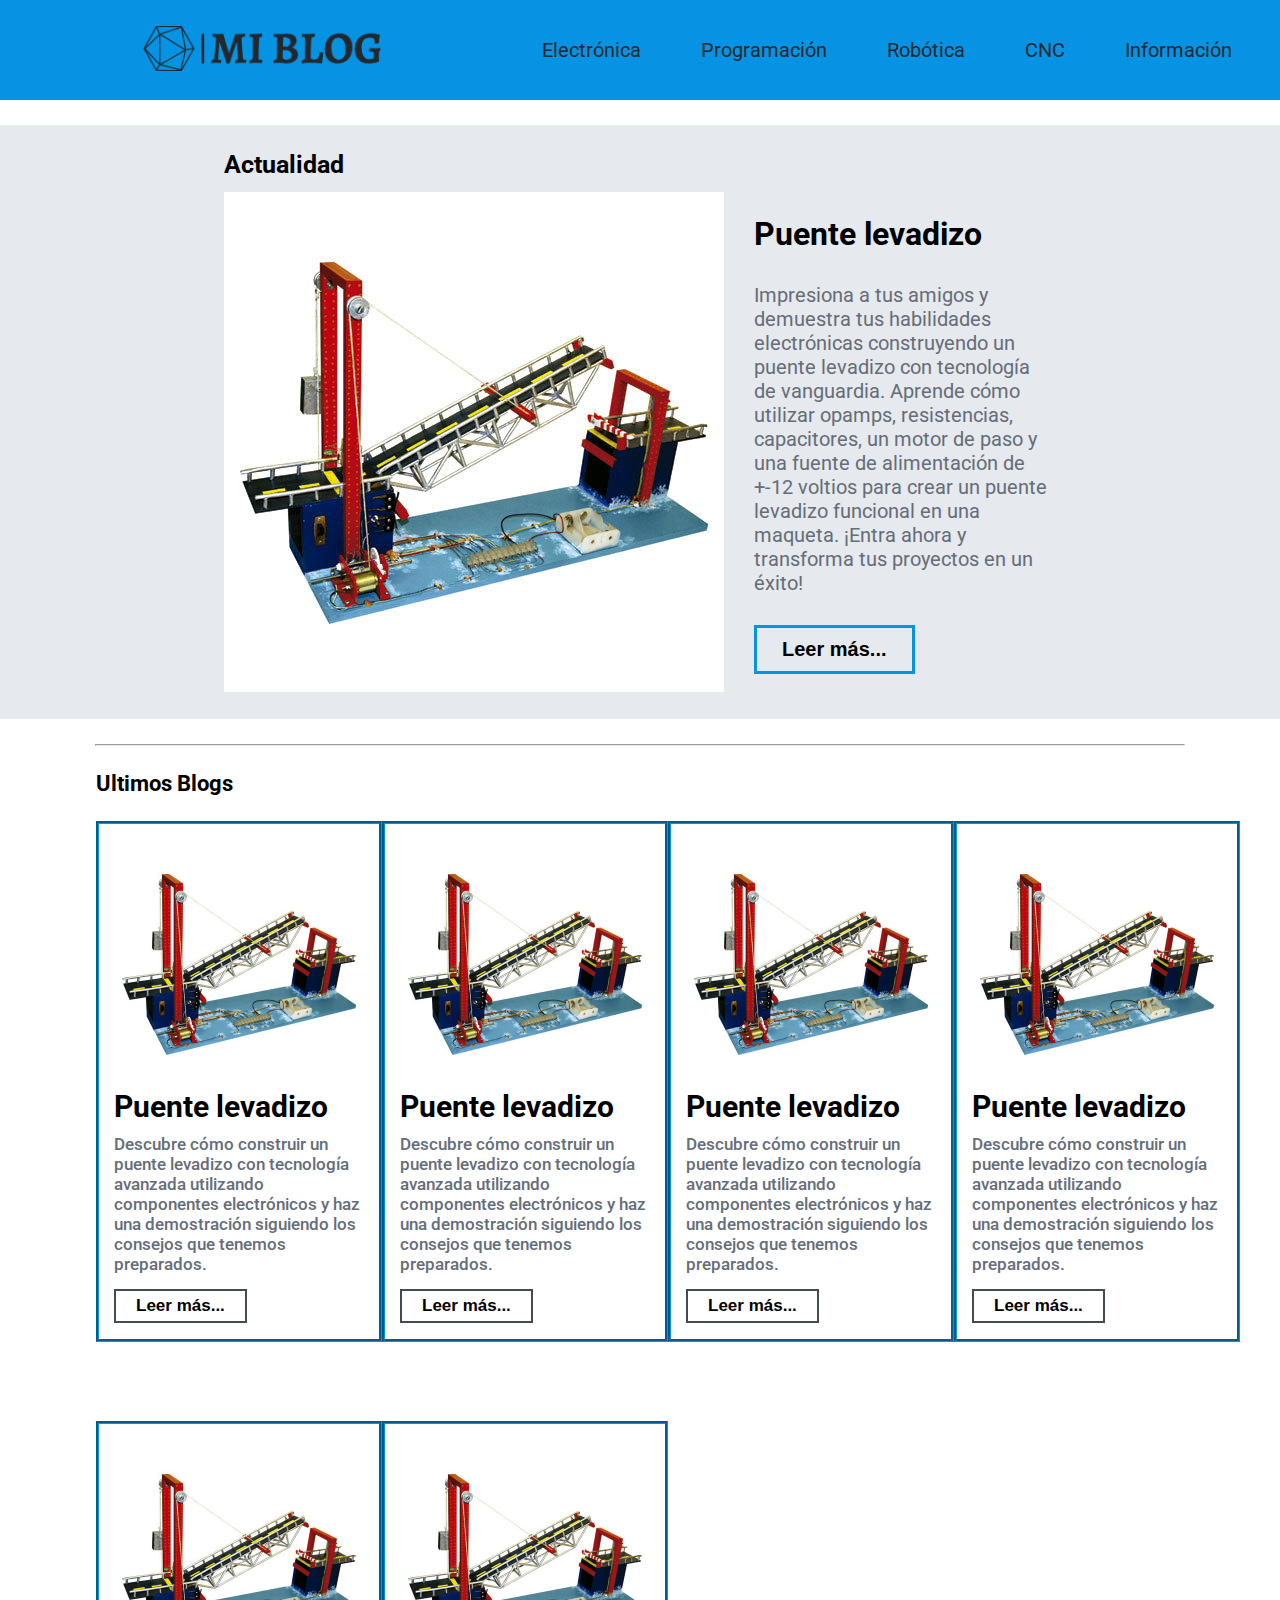
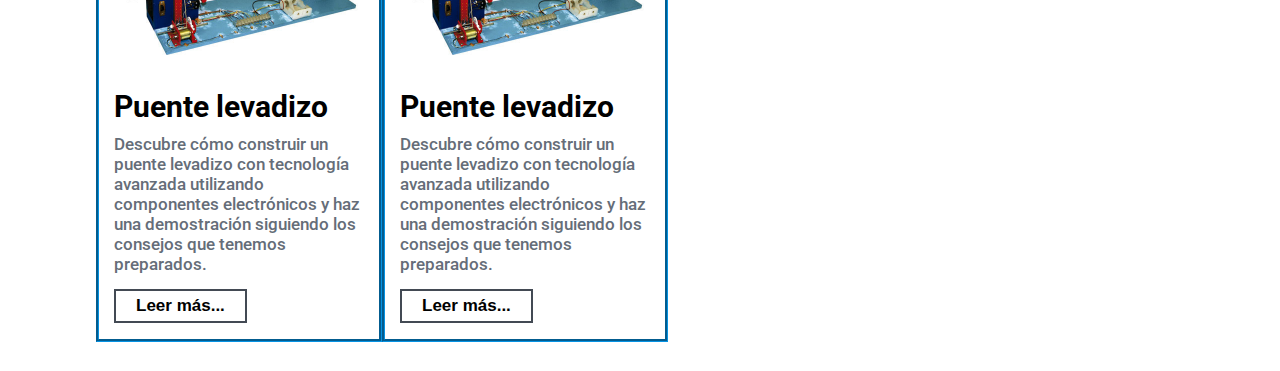
==== blogs.html @ 16660b96 "Correcion del grid para tener 4 columnas" ====
<!DOCTYPE html>
<html lang="es">

<head>
  <meta charset="UTF-8">
  <meta http-equiv="X-UA-Compatible" content="IE=edge">
  <meta name="viewport" content="width=device-width, initial-scale=1.0">
  <title>Blog personal</title>
  <link rel="stylesheet" href="src/design_blogs.css">
  <link rel="shortcut icon" type="image/png" href="assets/logotipo/Logo.png">
</head>

<body>
  <header>
    <section class="header__logo">
      <a href="/blogs.html">
        <img src="assets/logotipo/png/logo-no-background.png" alt="Logo del blog">
      </a>
    </section>

    <section class="header__opciones">
      <ul class="header__opciones-lista">
        <li class="header__opciones-elec">
          <a href="https://www.instagram.com/iesusdavilaa/" target="_blank">
            Electrónica
          </a>
        </li>
        <li class="header__opciones-prog">
          <a href="https://www.instagram.com/iesusdavilaa/" target="_blank">
            Programación
          </a>
        </li>
        <li class="header__opciones-rob">
          <a href="https://www.instagram.com/iesusdavilaa/" target="_blank">
            Robótica
          </a>
        </li>
        <li class="header__opciones-cnc">
          <a href="https://www.instagram.com/iesusdavilaa/" target="_blank">
            CNC
          </a>
        </li>
        <li class="header__opciones-about">
          <a href="https://www.instagram.com/iesusdavilaa/" target="_blank">
            Información
          </a>
        </li>
      </ul>
    </section>
  </header>

  <main>
    <section class="blogs__main">
      <article class="blogs__main--secact">
        Actualidad
      </article>
      <article class="blogs__main--card">
        <div class="blogs__main-card--img">
          <img src="assets/img_blogs/puente_levadizo.jpg" alt="Puente Levadizo">
        </div>
        <div class="blogs__main-card--info">
          <h2>
            Puente levadizo
          </h2>
          <p>
            Impresiona a tus amigos y demuestra tus habilidades electrónicas construyendo un puente levadizo con
            tecnología de
            vanguardia. Aprende cómo utilizar opamps, resistencias, capacitores, un motor de paso y una fuente de
            alimentación de +-12
            voltios para crear un puente levadizo funcional en una maqueta. ¡Entra ahora y transforma tus proyectos en
            un éxito!

          </p>
          <a href="">
            <button type="button">Leer más...</button>
          </a>
        </div>
      </article>
    </section>

    <hr>

    <section class="blogs__last">
      <article class="blogs__last--sect">
        Ultimos Blogs
      </article>

      <article class="blog_last-item">
        <div class="blogs__last--card">
          <div class="blogs__last-card--img">
            <img src="assets/img_blogs/puente_levadizo.jpg" alt="Puente Levadizo">
          </div>
          <div class="blogs__last-card--info">
            <h2>
              Puente levadizo
            </h2>
            <p>
              Descubre cómo construir un puente levadizo con tecnología avanzada utilizando componentes electrónicos y
              haz una
              demostración siguiendo los consejos que tenemos preparados. </p>
            <a href="">
              <button type="button">Leer más...</button>
            </a>
          </div>
        </div>

        <div class="blogs__last--card">
          <div class="blogs__last-card--img">
            <img src="assets/img_blogs/puente_levadizo.jpg" alt="Puente Levadizo">
          </div>
          <div class="blogs__last-card--info">
            <h2>
              Puente levadizo
            </h2>
            <p>
              Descubre cómo construir un puente levadizo con tecnología avanzada utilizando componentes electrónicos y
              haz una
              demostración siguiendo los consejos que tenemos preparados.
            </p>
            <a href="">
              <button type="button">Leer más...</button>
            </a>
          </div>
        </div>

        <div class="blogs__last--card">
          <div class="blogs__last-card--img">
            <img src="assets/img_blogs/puente_levadizo.jpg" alt="Puente Levadizo">
          </div>
          <div class="blogs__last-card--info">
            <h2>
              Puente levadizo
            </h2>
            <p>
              Descubre cómo construir un puente levadizo con tecnología avanzada utilizando componentes electrónicos y
              haz una
              demostración siguiendo los consejos que tenemos preparados.
            </p>
            <a href="">
              <button type="button">Leer más...</button>
            </a>
          </div>
        </div>

        <div class="blogs__last--card">
          <div class="blogs__last-card--img">
            <img src="assets/img_blogs/puente_levadizo.jpg" alt="Puente Levadizo">
          </div>
          <div class="blogs__last-card--info">
            <h2>
              Puente levadizo
            </h2>
            <p>
              Descubre cómo construir un puente levadizo con tecnología avanzada utilizando componentes electrónicos y
              haz una
              demostración siguiendo los consejos que tenemos preparados.
            </p>
            <a href="">
              <button type="button">Leer más...</button>
            </a>
          </div>
        </div>

        <div class="blogs__last--card">
          <div class="blogs__last-card--img">
            <img src="assets/img_blogs/puente_levadizo.jpg" alt="Puente Levadizo">
          </div>
          <div class="blogs__last-card--info">
            <h2>
              Puente levadizo
            </h2>
            <p>
              Descubre cómo construir un puente levadizo con tecnología avanzada utilizando componentes electrónicos y
              haz una
              demostración siguiendo los consejos que tenemos preparados.
            </p>
            <a href="">
              <button type="button">Leer más...</button>
            </a>
          </div>
        </div>

        <div class="blogs__last--card">
          <div class="blogs__last-card--img">
            <img src="assets/img_blogs/puente_levadizo.jpg" alt="Puente Levadizo">
          </div>
          <div class="blogs__last-card--info">
            <h2>
              Puente levadizo
            </h2>
            <p>
              Descubre cómo construir un puente levadizo con tecnología avanzada utilizando componentes electrónicos y
              haz una
              demostración siguiendo los consejos que tenemos preparados.
            </p>
            <a href="">
              <button type="button">Leer más...</button>
            </a>
          </div>
        </div>

      </article>
    </section>

    <section class="blogs__electronic"></section>

    <section class="blogs__program"></section>

    <section class="blogs__robotica"></section>

    <section class="blogs__cnc"></section>

  </main>

  <footer>
    <!-- <div class="footer__container-copyright">
      <p class="copyright-text">Copyright &copy; 2023 All Rights Reserved by
        <a href="https://github.com/iesusdavila" target="_blank">Iesus Davila</a>.
      </p>
    </div>

    <div class="footer__container-empresa">
      <p>Mi Blog</p>
    </div>

    <div class="footer__container-redes">
      <a href="https://www.instagram.com/iesusdavilaa/" target="_blank"><img src="assets/redes_sociales/instagram.png"
          alt="Instagram"></a>
      <a href="https://github.com/iesusdavila/Blog-personal" target="_blank"><img src="assets/redes_sociales/github.png"
          alt="Github"></a>
      <a href="" target="_blank"><img src="assets/redes_sociales/twitter.png" alt="Twitter"></a>
      <a href="https://www.linkedin.com/in/iesus-davila-b1b701211/" target="_blank"><img
          src="assets/redes_sociales/linkedin.png" alt="Linkedin"></a>
    </div> -->
  </footer>
</body>

</html>
---- src/design_blogs.css ----
@import url("https://fonts.googleapis.com/css2?family=Roboto:ital,wght@0,100;0,500;0,700;1,100;1,300;1,500;1,700&display=swap");

:root {
  --prim-1-color: #0693e3;
  --prim-2-color: #434a54;
  --prim-2-tonalidad-baja-color: #e6e9ed;
  --prim-2-tonalidad-media-baja-color: #ccd1d9;
  --prim-2-tonalidad-media-alta-color: #656d78;
  --prim-2-tonalidad-alta-color: #23282d;
  --sec-1-color: #ac92ec;
  --sec-2-color: #7ce708;
}

* {
  padding: 0;
  margin: 0;
}

a {
  text-decoration: none;
  display: inline-block;
  line-height: 0;
  color: var(--prim-2-tonalidad-alta-color);
}

ul {
  list-style: none;
  padding: 0;
  margin: 0;
}

body {
  font-family: "Roboto", sans-serif;
}

header {
  width: 100%;
  height: 100px;
  display: flex;
  flex-direction: row;
  flex-wrap: wrap;
  justify-content: center;
  align-items: center;
  gap: 20%;
  background-color: var(--prim-1-color);
}

.header__logo a img {
  height: 45px;
}

.header__opciones-lista {
  display: flex;
  justify-content: center;
  align-items: center;
  gap: 10%;
}

.header__opciones-lista li {
  padding: 0 5px;
  font-size: 20px;
  transition: all 0.2s linear;
}

.blogs__main {
  width: 100%;
  margin-top: 25px;
  padding: 25px 0;
  background-color: var(--prim-2-tonalidad-baja-color);
}

.blogs__main--secact {
  width: 65%;
  margin: 0 auto;
  padding-bottom: 15px;
  font-size: 25px;
  font-weight: 700;
}

.blogs__main--card {
  width: 65%;
  margin: 0 auto;
  height: 500px;
  display: flex;
  flex-direction: row;
  justify-content: center;
  align-items: center;
  gap: 30px;
}

.blogs__main-card--img img {
  height: 100%;
}

.blogs__main-card--info {
  height: 100%;
  display: flex;
  flex-direction: column;
  justify-content: center;
  flex-wrap: nowrap;
  gap: 30px;
}

.blogs__main-card--info h2 {
  font-size: 32px;
}

.blogs__main-card--info p {
  font-size: 20px;
  color: var(--prim-2-tonalidad-media-alta-color);
}

.blogs__main-card--info a button {
  border: 3px solid var(--prim-1-color);
  padding: 10px 25px;
  font-size: 20px;
  font-weight: bold;
  cursor: pointer;
  background-color: var(--prim-2-tonalidad-baja-color);
  transition: background-color 0.3s ease-in-out;
}

.blogs__main-card--info button:hover {
  background-color: var(--prim-1-color);
}

hr {
  width: 85%;
  margin: 25px auto;
}

.blogs__last {
  width: 85%;
  margin: 0 auto;
}

.blogs__last--sect {
  font-size: 22px;
  font-weight: bolder;
  padding-bottom: 25px;
}

article.blog_last-item {
  display: grid;
  grid-template-columns: repeat(4, 1fr);
  grid-auto-rows: 550px;
  justify-items: center;
  row-gap: 50px;
}

.blogs__last--card {
  width: 250px;
  height: 485px;
  padding: 15px;
  border: 3px groove var(--prim-1-color);
  display: flex;
  flex-direction: column;
}

.blogs__last-card--img {
  height: 250px;
}

.blogs__last-card--img img {
  height: 100%;
}

.blogs__last-card--info h2 {
  height: 35px;
  font-size: 30px;
}

.blogs__last-card--info p {
  height: 135px;
  padding: 10px 0 20px 0;
  font-size: 17px;
  font-weight: 500;
  color: var(--prim-2-tonalidad-media-alta-color);
}

.blogs__last-card--info a button {
  border: 2px solid var(--prim-2-color);
  padding: 5px 20px;
  font-size: 17px;
  font-weight: bold;
  cursor: pointer;
  background-color: #ffff;
  transition: background-color 0.3s ease-in-out;
}

.blogs__last-card--info button:hover {
  background-color: var(--prim-1-color);
}
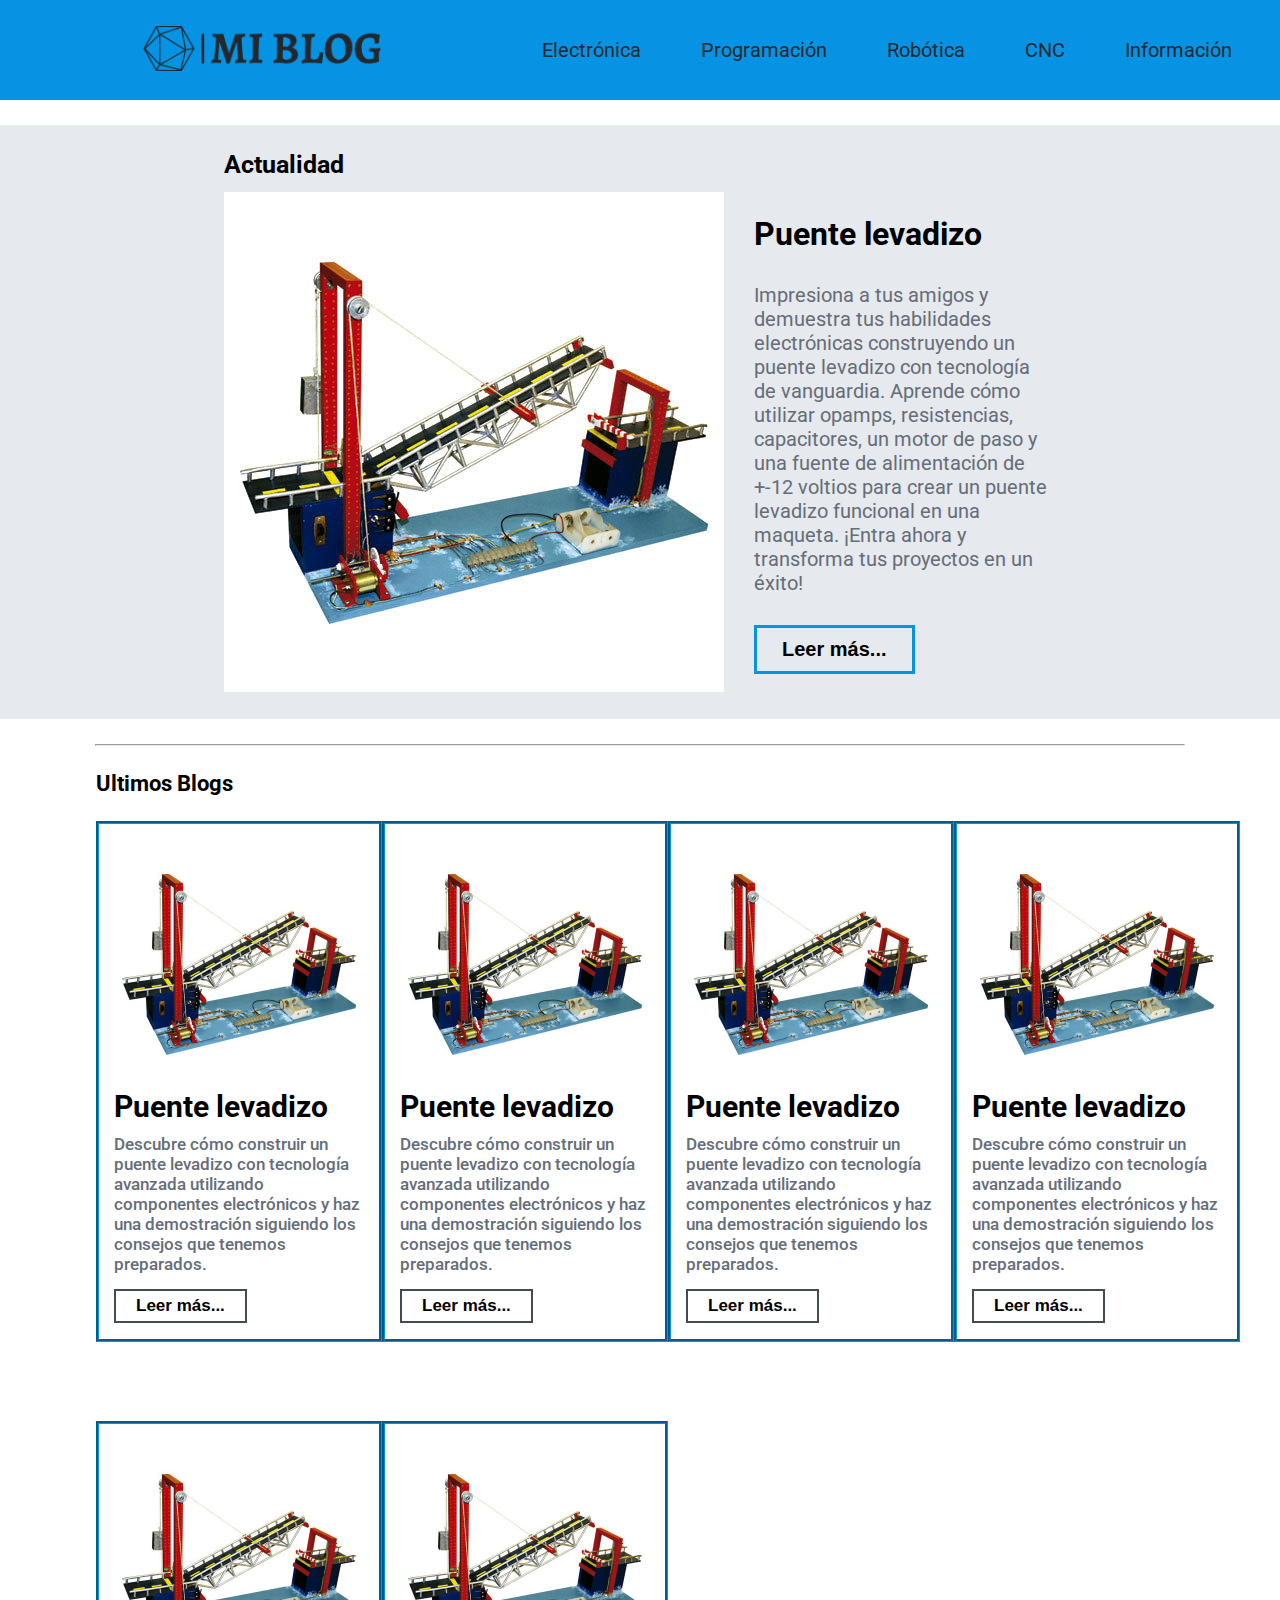
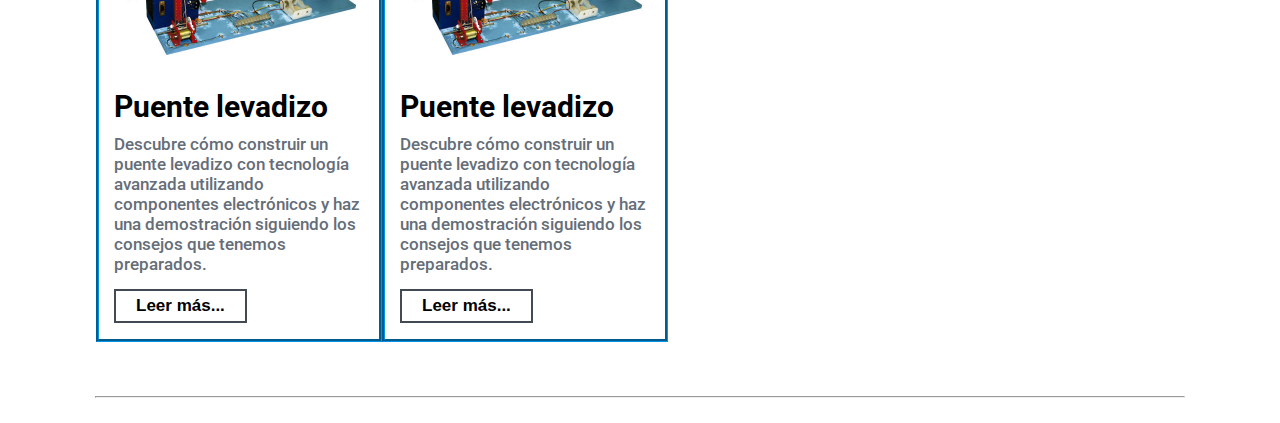
==== commit 7de9113c: "Blogs implementado responsive design" ====
--- a/blogs.html
+++ b/blogs.html
@@ -202,6 +202,8 @@
       </article>
     </section>
 
+    <hr>
+
     <section class="blogs__electronic"></section>
 
     <section class="blogs__program"></section>
--- a/src/design_blogs.css
+++ b/src/design_blogs.css
@@ -191,3 +191,79 @@
 .blogs__last-card--info button:hover {
   background-color: var(--prim-1-color);
 }
+
+@media (max-width: 1024px) {
+  .header__opciones-lista {
+    gap: 5px;
+  }
+  .blogs__main--card,
+  .blogs__main--secact {
+    width: 80%;
+  }
+
+  article.blog_last-item {
+    grid-template-columns: repeat(3, 1fr);
+    row-gap: 0px;
+  }
+}
+
+@media (max-width: 768px) {
+  header {
+    flex-direction: column;
+    gap: 0;
+  }
+
+  .header__opciones-lista {
+    gap: 5px;
+  }
+
+  .blogs__main--secact {
+    width: 90%;
+  }
+
+  .blogs__main--card {
+    width: 90%;
+    flex-wrap: wrap;
+  }
+
+  .blogs__main--card {
+    width: 90%;
+    height: 800px;
+    gap: 0;
+  }
+
+  .blogs__main-card--info {
+    height: auto;
+    gap: 20px;
+  }
+
+  article.blog_last-item {
+    grid-template-columns: repeat(2, 1fr);
+    row-gap: 0px;
+  }
+}
+
+@media (max-width: 425px) {
+  .header__opciones-lista {
+    flex-wrap: wrap;
+    gap: 0;
+  }
+
+  .blogs__main--card {
+    width: 90%;
+    height: 750px;
+  }
+
+  .blogs__main-card--img img {
+    height: 320px;
+  }
+
+  .blogs__main--card {
+    gap: 0;
+  }
+
+  article.blog_last-item {
+    grid-template-columns: 1fr;
+    row-gap: 0px;
+  }
+}
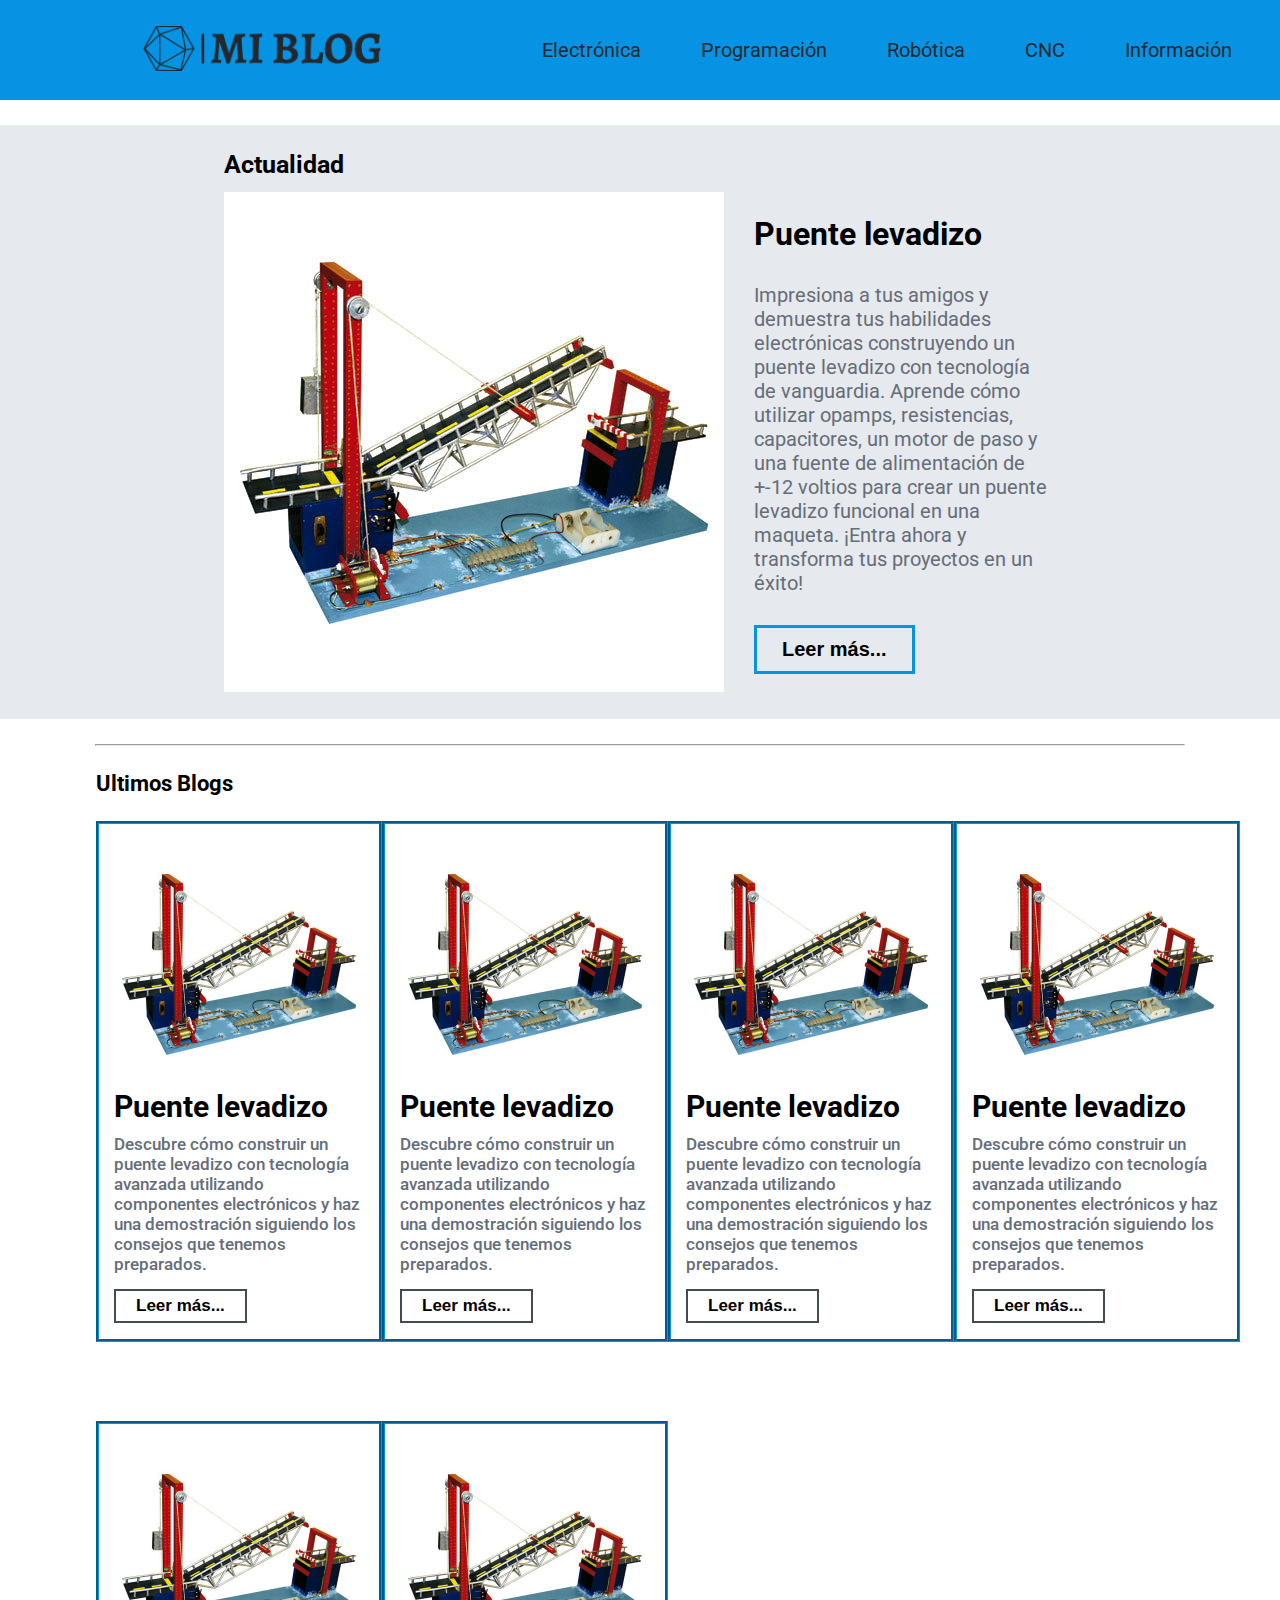
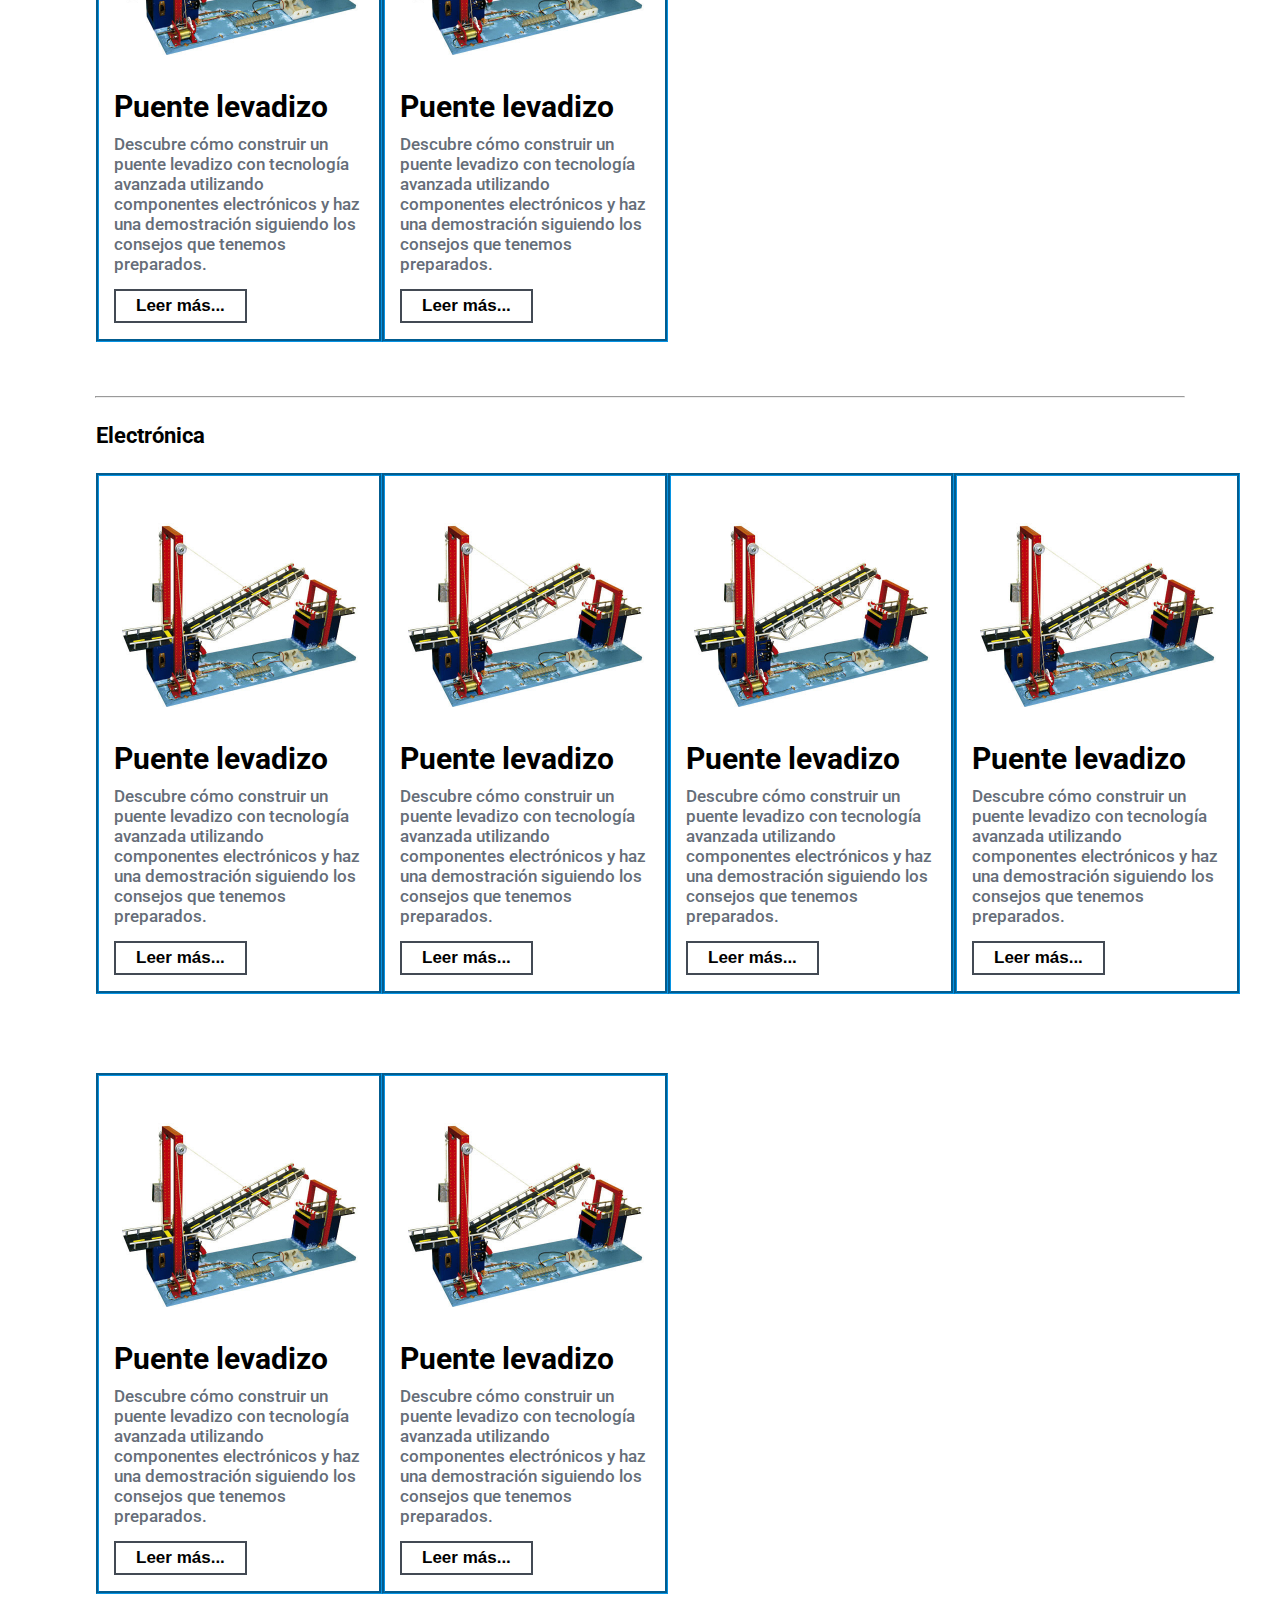
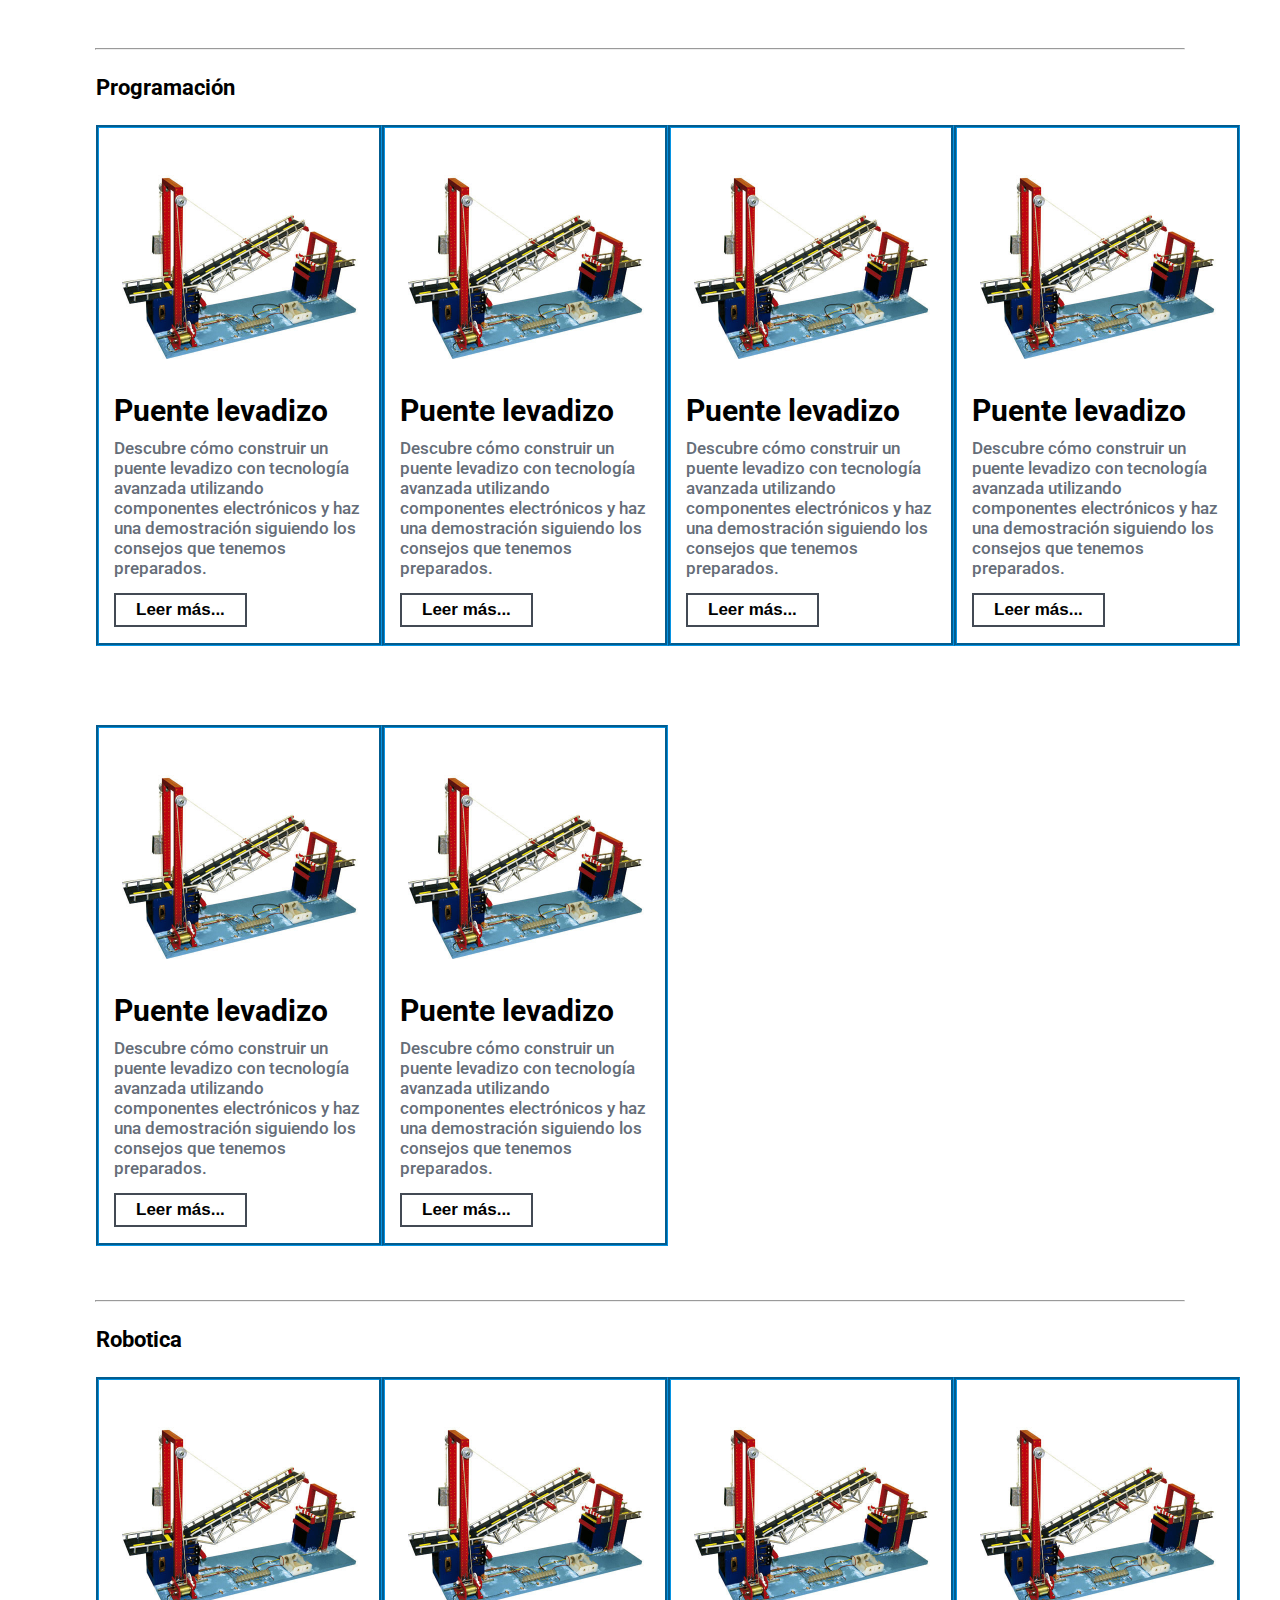
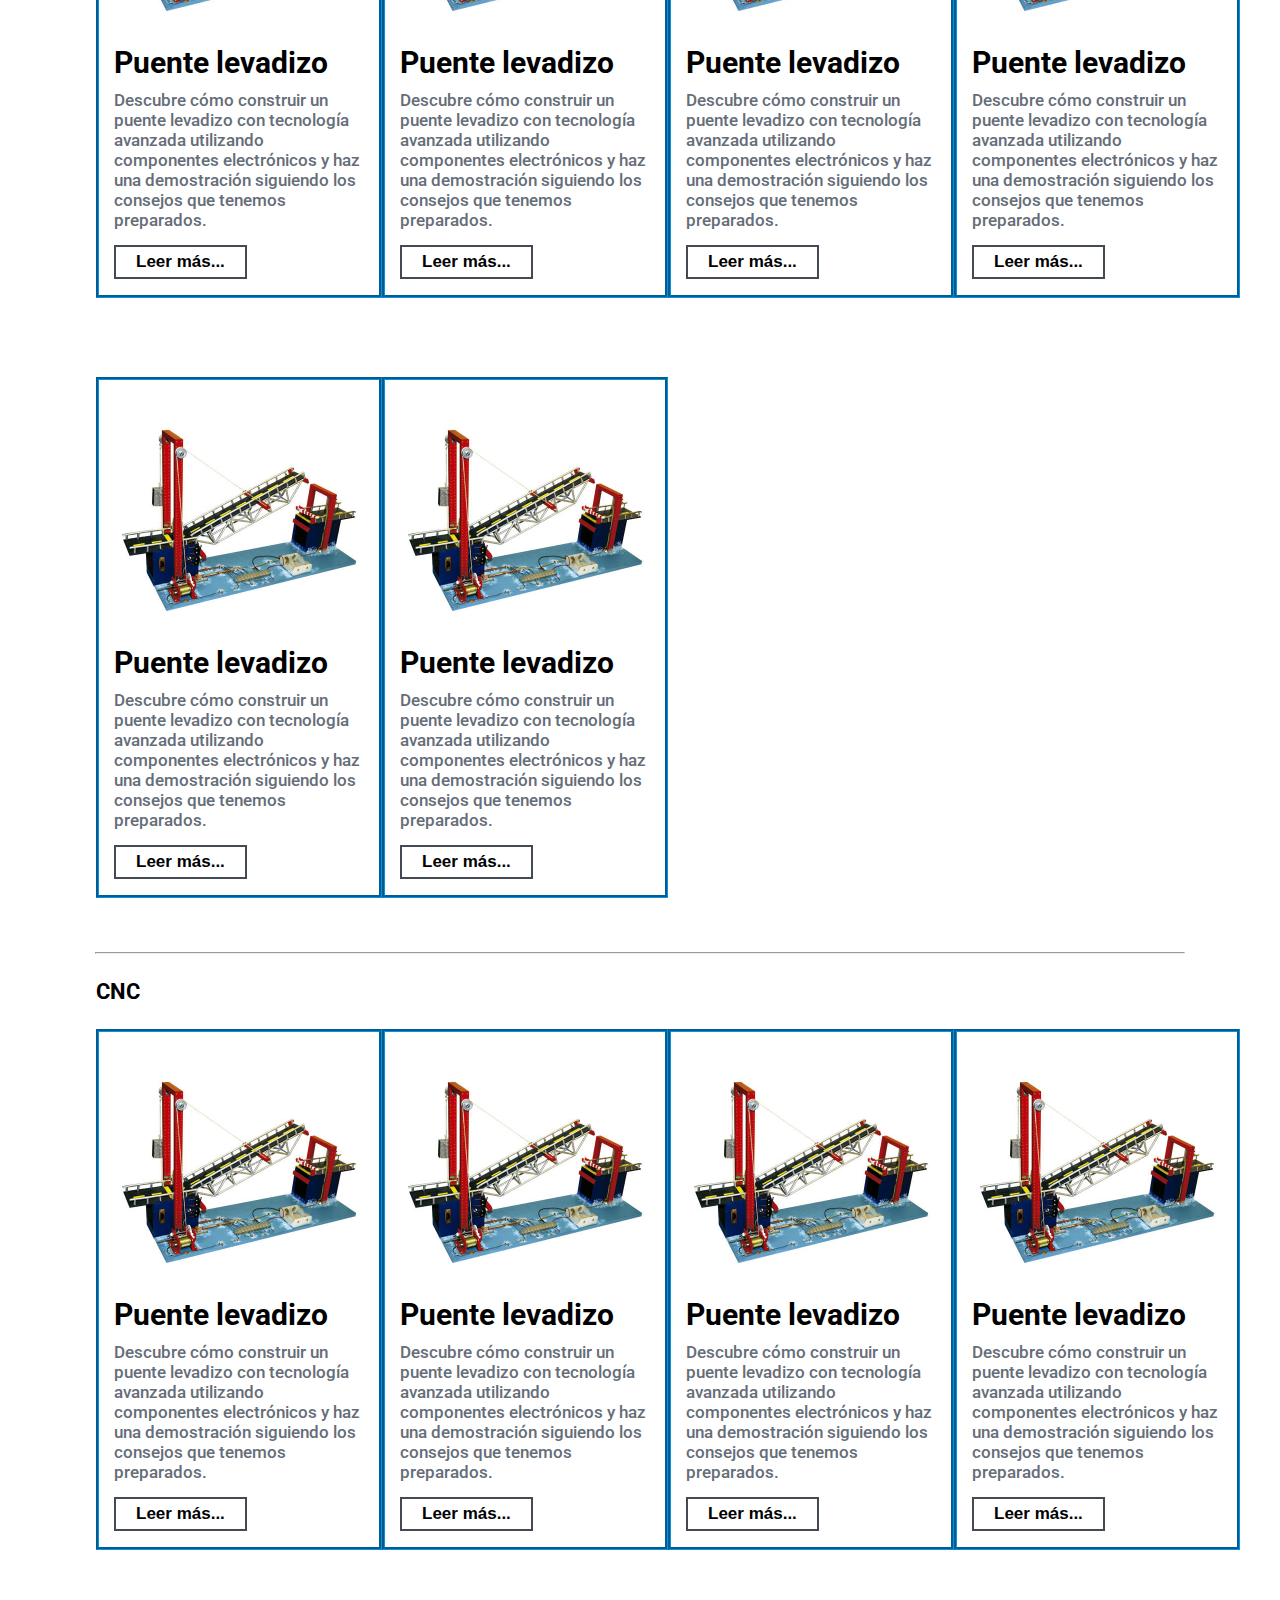
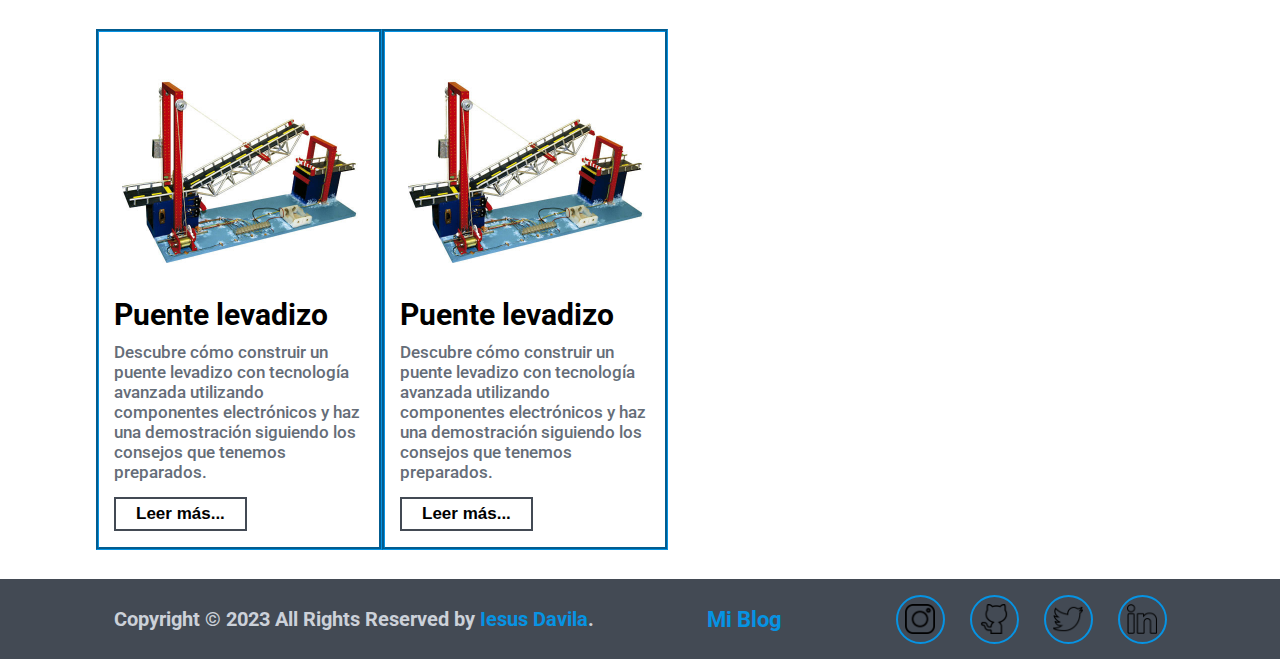
==== commit caa80cbe: "Implementado el footer" ====
--- a/blogs.html
+++ b/blogs.html
@@ -80,7 +80,7 @@
 
     <hr>
 
-    <section class="blogs__last">
+    <section class="blogs">
       <article class="blogs__last--sect">
         Ultimos Blogs
       </article>
@@ -204,18 +204,504 @@
 
     <hr>
 
-    <section class="blogs__electronic"></section>
-
-    <section class="blogs__program"></section>
-
-    <section class="blogs__robotica"></section>
-
-    <section class="blogs__cnc"></section>
+    <section class="blogs">
+      <article class="blogs__last--sect">
+        Electrónica
+      </article>
+
+      <article class="blog_last-item">
+        <div class="blogs__last--card">
+          <div class="blogs__last-card--img">
+            <img src="assets/img_blogs/puente_levadizo.jpg" alt="Puente Levadizo">
+          </div>
+          <div class="blogs__last-card--info">
+            <h2>
+              Puente levadizo
+            </h2>
+            <p>
+              Descubre cómo construir un puente levadizo con tecnología avanzada utilizando componentes electrónicos y
+              haz una
+              demostración siguiendo los consejos que tenemos preparados. </p>
+            <a href="">
+              <button type="button">Leer más...</button>
+            </a>
+          </div>
+        </div>
+
+        <div class="blogs__last--card">
+          <div class="blogs__last-card--img">
+            <img src="assets/img_blogs/puente_levadizo.jpg" alt="Puente Levadizo">
+          </div>
+          <div class="blogs__last-card--info">
+            <h2>
+              Puente levadizo
+            </h2>
+            <p>
+              Descubre cómo construir un puente levadizo con tecnología avanzada utilizando componentes electrónicos y
+              haz una
+              demostración siguiendo los consejos que tenemos preparados.
+            </p>
+            <a href="">
+              <button type="button">Leer más...</button>
+            </a>
+          </div>
+        </div>
+
+        <div class="blogs__last--card">
+          <div class="blogs__last-card--img">
+            <img src="assets/img_blogs/puente_levadizo.jpg" alt="Puente Levadizo">
+          </div>
+          <div class="blogs__last-card--info">
+            <h2>
+              Puente levadizo
+            </h2>
+            <p>
+              Descubre cómo construir un puente levadizo con tecnología avanzada utilizando componentes electrónicos y
+              haz una
+              demostración siguiendo los consejos que tenemos preparados.
+            </p>
+            <a href="">
+              <button type="button">Leer más...</button>
+            </a>
+          </div>
+        </div>
+
+        <div class="blogs__last--card">
+          <div class="blogs__last-card--img">
+            <img src="assets/img_blogs/puente_levadizo.jpg" alt="Puente Levadizo">
+          </div>
+          <div class="blogs__last-card--info">
+            <h2>
+              Puente levadizo
+            </h2>
+            <p>
+              Descubre cómo construir un puente levadizo con tecnología avanzada utilizando componentes electrónicos y
+              haz una
+              demostración siguiendo los consejos que tenemos preparados.
+            </p>
+            <a href="">
+              <button type="button">Leer más...</button>
+            </a>
+          </div>
+        </div>
+
+        <div class="blogs__last--card">
+          <div class="blogs__last-card--img">
+            <img src="assets/img_blogs/puente_levadizo.jpg" alt="Puente Levadizo">
+          </div>
+          <div class="blogs__last-card--info">
+            <h2>
+              Puente levadizo
+            </h2>
+            <p>
+              Descubre cómo construir un puente levadizo con tecnología avanzada utilizando componentes electrónicos y
+              haz una
+              demostración siguiendo los consejos que tenemos preparados.
+            </p>
+            <a href="">
+              <button type="button">Leer más...</button>
+            </a>
+          </div>
+        </div>
+
+        <div class="blogs__last--card">
+          <div class="blogs__last-card--img">
+            <img src="assets/img_blogs/puente_levadizo.jpg" alt="Puente Levadizo">
+          </div>
+          <div class="blogs__last-card--info">
+            <h2>
+              Puente levadizo
+            </h2>
+            <p>
+              Descubre cómo construir un puente levadizo con tecnología avanzada utilizando componentes electrónicos y
+              haz una
+              demostración siguiendo los consejos que tenemos preparados.
+            </p>
+            <a href="">
+              <button type="button">Leer más...</button>
+            </a>
+          </div>
+        </div>
+
+      </article>
+    </section>
+
+    <hr>
+
+    <section class="blogs">
+      <article class="blogs__last--sect">
+        Programación
+      </article>
+
+      <article class="blog_last-item">
+        <div class="blogs__last--card">
+          <div class="blogs__last-card--img">
+            <img src="assets/img_blogs/puente_levadizo.jpg" alt="Puente Levadizo">
+          </div>
+          <div class="blogs__last-card--info">
+            <h2>
+              Puente levadizo
+            </h2>
+            <p>
+              Descubre cómo construir un puente levadizo con tecnología avanzada utilizando componentes electrónicos y
+              haz una
+              demostración siguiendo los consejos que tenemos preparados. </p>
+            <a href="">
+              <button type="button">Leer más...</button>
+            </a>
+          </div>
+        </div>
+
+        <div class="blogs__last--card">
+          <div class="blogs__last-card--img">
+            <img src="assets/img_blogs/puente_levadizo.jpg" alt="Puente Levadizo">
+          </div>
+          <div class="blogs__last-card--info">
+            <h2>
+              Puente levadizo
+            </h2>
+            <p>
+              Descubre cómo construir un puente levadizo con tecnología avanzada utilizando componentes electrónicos y
+              haz una
+              demostración siguiendo los consejos que tenemos preparados.
+            </p>
+            <a href="">
+              <button type="button">Leer más...</button>
+            </a>
+          </div>
+        </div>
+
+        <div class="blogs__last--card">
+          <div class="blogs__last-card--img">
+            <img src="assets/img_blogs/puente_levadizo.jpg" alt="Puente Levadizo">
+          </div>
+          <div class="blogs__last-card--info">
+            <h2>
+              Puente levadizo
+            </h2>
+            <p>
+              Descubre cómo construir un puente levadizo con tecnología avanzada utilizando componentes electrónicos y
+              haz una
+              demostración siguiendo los consejos que tenemos preparados.
+            </p>
+            <a href="">
+              <button type="button">Leer más...</button>
+            </a>
+          </div>
+        </div>
+
+        <div class="blogs__last--card">
+          <div class="blogs__last-card--img">
+            <img src="assets/img_blogs/puente_levadizo.jpg" alt="Puente Levadizo">
+          </div>
+          <div class="blogs__last-card--info">
+            <h2>
+              Puente levadizo
+            </h2>
+            <p>
+              Descubre cómo construir un puente levadizo con tecnología avanzada utilizando componentes electrónicos y
+              haz una
+              demostración siguiendo los consejos que tenemos preparados.
+            </p>
+            <a href="">
+              <button type="button">Leer más...</button>
+            </a>
+          </div>
+        </div>
+
+        <div class="blogs__last--card">
+          <div class="blogs__last-card--img">
+            <img src="assets/img_blogs/puente_levadizo.jpg" alt="Puente Levadizo">
+          </div>
+          <div class="blogs__last-card--info">
+            <h2>
+              Puente levadizo
+            </h2>
+            <p>
+              Descubre cómo construir un puente levadizo con tecnología avanzada utilizando componentes electrónicos y
+              haz una
+              demostración siguiendo los consejos que tenemos preparados.
+            </p>
+            <a href="">
+              <button type="button">Leer más...</button>
+            </a>
+          </div>
+        </div>
+
+        <div class="blogs__last--card">
+          <div class="blogs__last-card--img">
+            <img src="assets/img_blogs/puente_levadizo.jpg" alt="Puente Levadizo">
+          </div>
+          <div class="blogs__last-card--info">
+            <h2>
+              Puente levadizo
+            </h2>
+            <p>
+              Descubre cómo construir un puente levadizo con tecnología avanzada utilizando componentes electrónicos y
+              haz una
+              demostración siguiendo los consejos que tenemos preparados.
+            </p>
+            <a href="">
+              <button type="button">Leer más...</button>
+            </a>
+          </div>
+        </div>
+
+      </article>
+    </section>
+
+    <hr>
+
+    <section class="blogs">
+      <article class="blogs__last--sect">
+        Robotica
+      </article>
+
+      <article class="blog_last-item">
+        <div class="blogs__last--card">
+          <div class="blogs__last-card--img">
+            <img src="assets/img_blogs/puente_levadizo.jpg" alt="Puente Levadizo">
+          </div>
+          <div class="blogs__last-card--info">
+            <h2>
+              Puente levadizo
+            </h2>
+            <p>
+              Descubre cómo construir un puente levadizo con tecnología avanzada utilizando componentes electrónicos y
+              haz una
+              demostración siguiendo los consejos que tenemos preparados. </p>
+            <a href="">
+              <button type="button">Leer más...</button>
+            </a>
+          </div>
+        </div>
+
+        <div class="blogs__last--card">
+          <div class="blogs__last-card--img">
+            <img src="assets/img_blogs/puente_levadizo.jpg" alt="Puente Levadizo">
+          </div>
+          <div class="blogs__last-card--info">
+            <h2>
+              Puente levadizo
+            </h2>
+            <p>
+              Descubre cómo construir un puente levadizo con tecnología avanzada utilizando componentes electrónicos y
+              haz una
+              demostración siguiendo los consejos que tenemos preparados.
+            </p>
+            <a href="">
+              <button type="button">Leer más...</button>
+            </a>
+          </div>
+        </div>
+
+        <div class="blogs__last--card">
+          <div class="blogs__last-card--img">
+            <img src="assets/img_blogs/puente_levadizo.jpg" alt="Puente Levadizo">
+          </div>
+          <div class="blogs__last-card--info">
+            <h2>
+              Puente levadizo
+            </h2>
+            <p>
+              Descubre cómo construir un puente levadizo con tecnología avanzada utilizando componentes electrónicos y
+              haz una
+              demostración siguiendo los consejos que tenemos preparados.
+            </p>
+            <a href="">
+              <button type="button">Leer más...</button>
+            </a>
+          </div>
+        </div>
+
+        <div class="blogs__last--card">
+          <div class="blogs__last-card--img">
+            <img src="assets/img_blogs/puente_levadizo.jpg" alt="Puente Levadizo">
+          </div>
+          <div class="blogs__last-card--info">
+            <h2>
+              Puente levadizo
+            </h2>
+            <p>
+              Descubre cómo construir un puente levadizo con tecnología avanzada utilizando componentes electrónicos y
+              haz una
+              demostración siguiendo los consejos que tenemos preparados.
+            </p>
+            <a href="">
+              <button type="button">Leer más...</button>
+            </a>
+          </div>
+        </div>
+
+        <div class="blogs__last--card">
+          <div class="blogs__last-card--img">
+            <img src="assets/img_blogs/puente_levadizo.jpg" alt="Puente Levadizo">
+          </div>
+          <div class="blogs__last-card--info">
+            <h2>
+              Puente levadizo
+            </h2>
+            <p>
+              Descubre cómo construir un puente levadizo con tecnología avanzada utilizando componentes electrónicos y
+              haz una
+              demostración siguiendo los consejos que tenemos preparados.
+            </p>
+            <a href="">
+              <button type="button">Leer más...</button>
+            </a>
+          </div>
+        </div>
+
+        <div class="blogs__last--card">
+          <div class="blogs__last-card--img">
+            <img src="assets/img_blogs/puente_levadizo.jpg" alt="Puente Levadizo">
+          </div>
+          <div class="blogs__last-card--info">
+            <h2>
+              Puente levadizo
+            </h2>
+            <p>
+              Descubre cómo construir un puente levadizo con tecnología avanzada utilizando componentes electrónicos y
+              haz una
+              demostración siguiendo los consejos que tenemos preparados.
+            </p>
+            <a href="">
+              <button type="button">Leer más...</button>
+            </a>
+          </div>
+        </div>
+
+      </article>
+    </section>
+
+    <hr>
+
+    <section class="blogs">
+      <article class="blogs__last--sect">
+        CNC
+      </article>
+
+      <article class="blog_last-item">
+        <div class="blogs__last--card">
+          <div class="blogs__last-card--img">
+            <img src="assets/img_blogs/puente_levadizo.jpg" alt="Puente Levadizo">
+          </div>
+          <div class="blogs__last-card--info">
+            <h2>
+              Puente levadizo
+            </h2>
+            <p>
+              Descubre cómo construir un puente levadizo con tecnología avanzada utilizando componentes electrónicos y
+              haz una
+              demostración siguiendo los consejos que tenemos preparados. </p>
+            <a href="">
+              <button type="button">Leer más...</button>
+            </a>
+          </div>
+        </div>
+
+        <div class="blogs__last--card">
+          <div class="blogs__last-card--img">
+            <img src="assets/img_blogs/puente_levadizo.jpg" alt="Puente Levadizo">
+          </div>
+          <div class="blogs__last-card--info">
+            <h2>
+              Puente levadizo
+            </h2>
+            <p>
+              Descubre cómo construir un puente levadizo con tecnología avanzada utilizando componentes electrónicos y
+              haz una
+              demostración siguiendo los consejos que tenemos preparados.
+            </p>
+            <a href="">
+              <button type="button">Leer más...</button>
+            </a>
+          </div>
+        </div>
+
+        <div class="blogs__last--card">
+          <div class="blogs__last-card--img">
+            <img src="assets/img_blogs/puente_levadizo.jpg" alt="Puente Levadizo">
+          </div>
+          <div class="blogs__last-card--info">
+            <h2>
+              Puente levadizo
+            </h2>
+            <p>
+              Descubre cómo construir un puente levadizo con tecnología avanzada utilizando componentes electrónicos y
+              haz una
+              demostración siguiendo los consejos que tenemos preparados.
+            </p>
+            <a href="">
+              <button type="button">Leer más...</button>
+            </a>
+          </div>
+        </div>
+
+        <div class="blogs__last--card">
+          <div class="blogs__last-card--img">
+            <img src="assets/img_blogs/puente_levadizo.jpg" alt="Puente Levadizo">
+          </div>
+          <div class="blogs__last-card--info">
+            <h2>
+              Puente levadizo
+            </h2>
+            <p>
+              Descubre cómo construir un puente levadizo con tecnología avanzada utilizando componentes electrónicos y
+              haz una
+              demostración siguiendo los consejos que tenemos preparados.
+            </p>
+            <a href="">
+              <button type="button">Leer más...</button>
+            </a>
+          </div>
+        </div>
+
+        <div class="blogs__last--card">
+          <div class="blogs__last-card--img">
+            <img src="assets/img_blogs/puente_levadizo.jpg" alt="Puente Levadizo">
+          </div>
+          <div class="blogs__last-card--info">
+            <h2>
+              Puente levadizo
+            </h2>
+            <p>
+              Descubre cómo construir un puente levadizo con tecnología avanzada utilizando componentes electrónicos y
+              haz una
+              demostración siguiendo los consejos que tenemos preparados.
+            </p>
+            <a href="">
+              <button type="button">Leer más...</button>
+            </a>
+          </div>
+        </div>
+
+        <div class="blogs__last--card">
+          <div class="blogs__last-card--img">
+            <img src="assets/img_blogs/puente_levadizo.jpg" alt="Puente Levadizo">
+          </div>
+          <div class="blogs__last-card--info">
+            <h2>
+              Puente levadizo
+            </h2>
+            <p>
+              Descubre cómo construir un puente levadizo con tecnología avanzada utilizando componentes electrónicos y
+              haz una
+              demostración siguiendo los consejos que tenemos preparados.
+            </p>
+            <a href="">
+              <button type="button">Leer más...</button>
+            </a>
+          </div>
+        </div>
+
+      </article>
+    </section>
 
   </main>
 
-  <footer>
-    <!-- <div class="footer__container-copyright">
+  <footer class="footer__container">
+    <div class="footer__container-copyright">
       <p class="copyright-text">Copyright &copy; 2023 All Rights Reserved by
         <a href="https://github.com/iesusdavila" target="_blank">Iesus Davila</a>.
       </p>
@@ -233,7 +719,7 @@
       <a href="" target="_blank"><img src="assets/redes_sociales/twitter.png" alt="Twitter"></a>
       <a href="https://www.linkedin.com/in/iesus-davila-b1b701211/" target="_blank"><img
           src="assets/redes_sociales/linkedin.png" alt="Linkedin"></a>
-    </div> -->
+    </div>
   </footer>
 </body>
 
--- a/src/design_blogs.css
+++ b/src/design_blogs.css
@@ -129,7 +129,7 @@
   margin: 25px auto;
 }
 
-.blogs__last {
+.blogs {
   width: 85%;
   margin: 0 auto;
 }
@@ -192,6 +192,83 @@
   background-color: var(--prim-1-color);
 }
 
+.footer__container {
+  width: 100%;
+  height: 80px;
+  display: flex;
+  justify-content: space-evenly;
+  align-items: center;
+  background-color: var(--prim-2-color);
+}
+
+.footer__container-copyright {
+  font-family: "Roboto", sans-serif;
+  font-size: 20px;
+  color: var(--prim-2-tonalidad-media-baja-color);
+  font-weight: 700;
+}
+
+.footer__container-copyright p a {
+  color: var(--prim-1-color);
+}
+
+.footer__container-empresa {
+  font-family: "Roboto", sans-serif;
+  font-size: 22px;
+  color: var(--prim-1-color);
+  font-weight: bolder;
+}
+
+.footer__container-redes {
+  display: flex;
+  justify-content: center;
+  align-items: center;
+  gap: 25px;
+}
+
+.footer__container-redes a {
+  width: 45px;
+  height: 45px;
+  border-radius: 25px;
+  border-style: solid;
+  border-width: 2px;
+  border-color: var(--prim-1-color);
+  cursor: pointer;
+  transition: all 0.2s linear;
+}
+
+.footer__container-redes a img {
+  width: 30px;
+  padding: 7.5px;
+}
+
+.footer__container-redes a:first-child:hover {
+  background: linear-gradient(
+    45deg,
+    #f09433 0%,
+    #e6683c 25%,
+    #dc2743 50%,
+    #cc2366 75%,
+    #bc1888 100%
+  );
+  border-color: var(--prim-2-color);
+}
+
+.footer__container-redes a:nth-child(2):hover {
+  background-color: #a5a3a3;
+  border-color: var(--prim-2-color);
+}
+
+.footer__container-redes a:nth-child(3):hover {
+  background-color: #00aced;
+  border-color: var(--prim-2-color);
+}
+
+.footer__container-redes a:last-child:hover {
+  background-color: #007bb6;
+  border-color: var(--prim-2-color);
+}
+
 @media (max-width: 1024px) {
   .header__opciones-lista {
     gap: 5px;
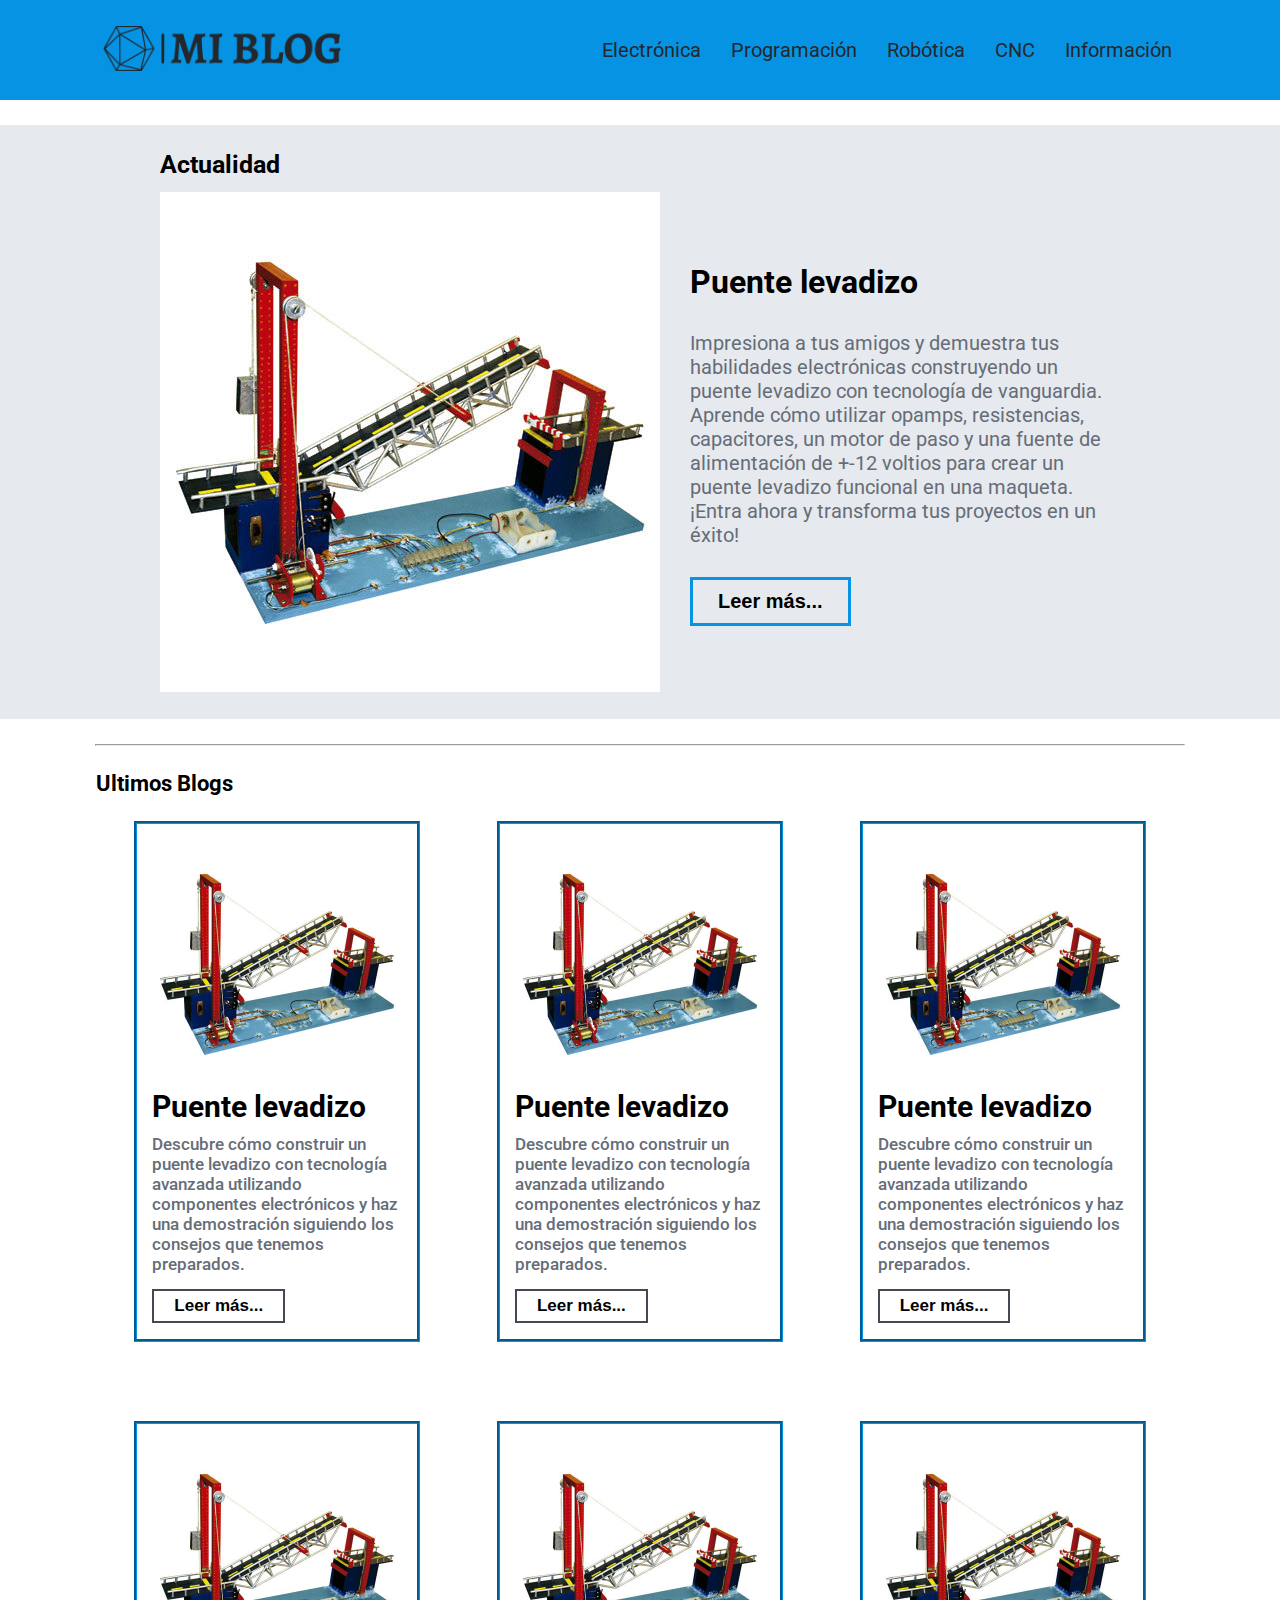
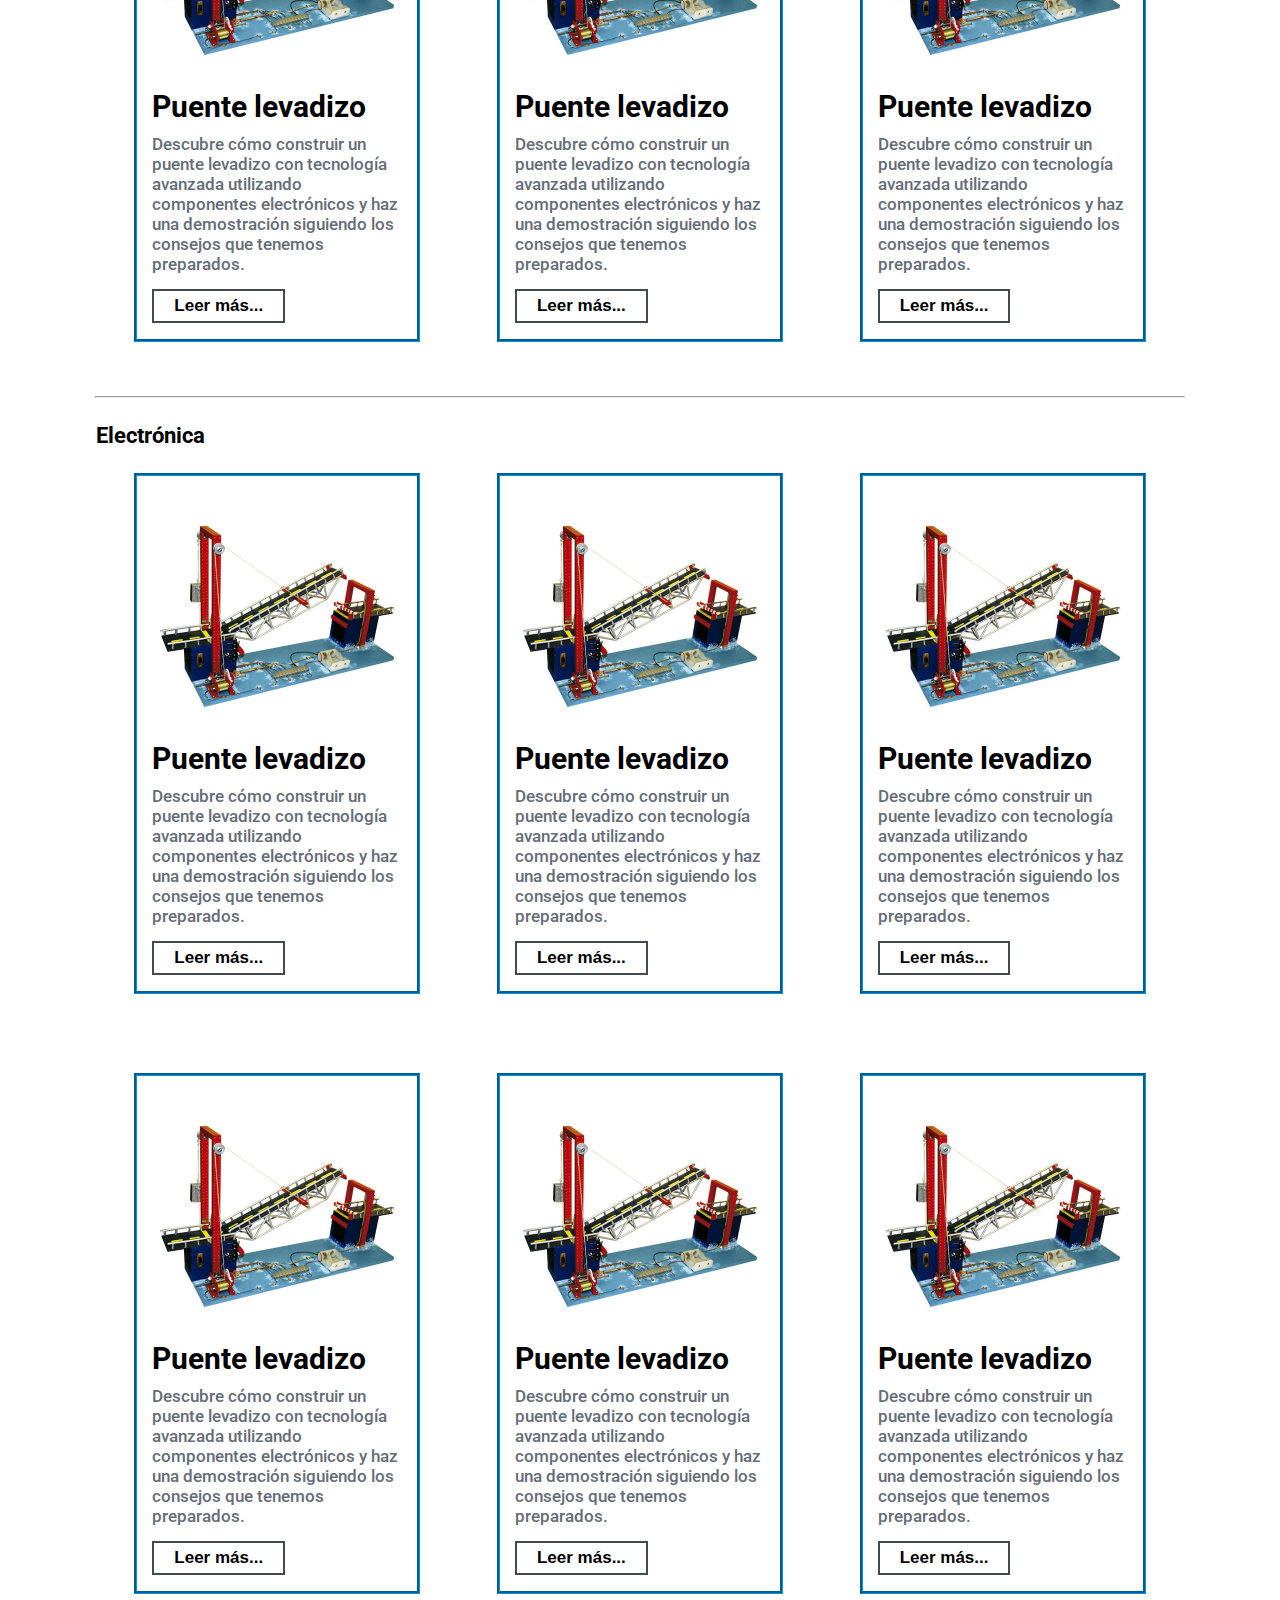
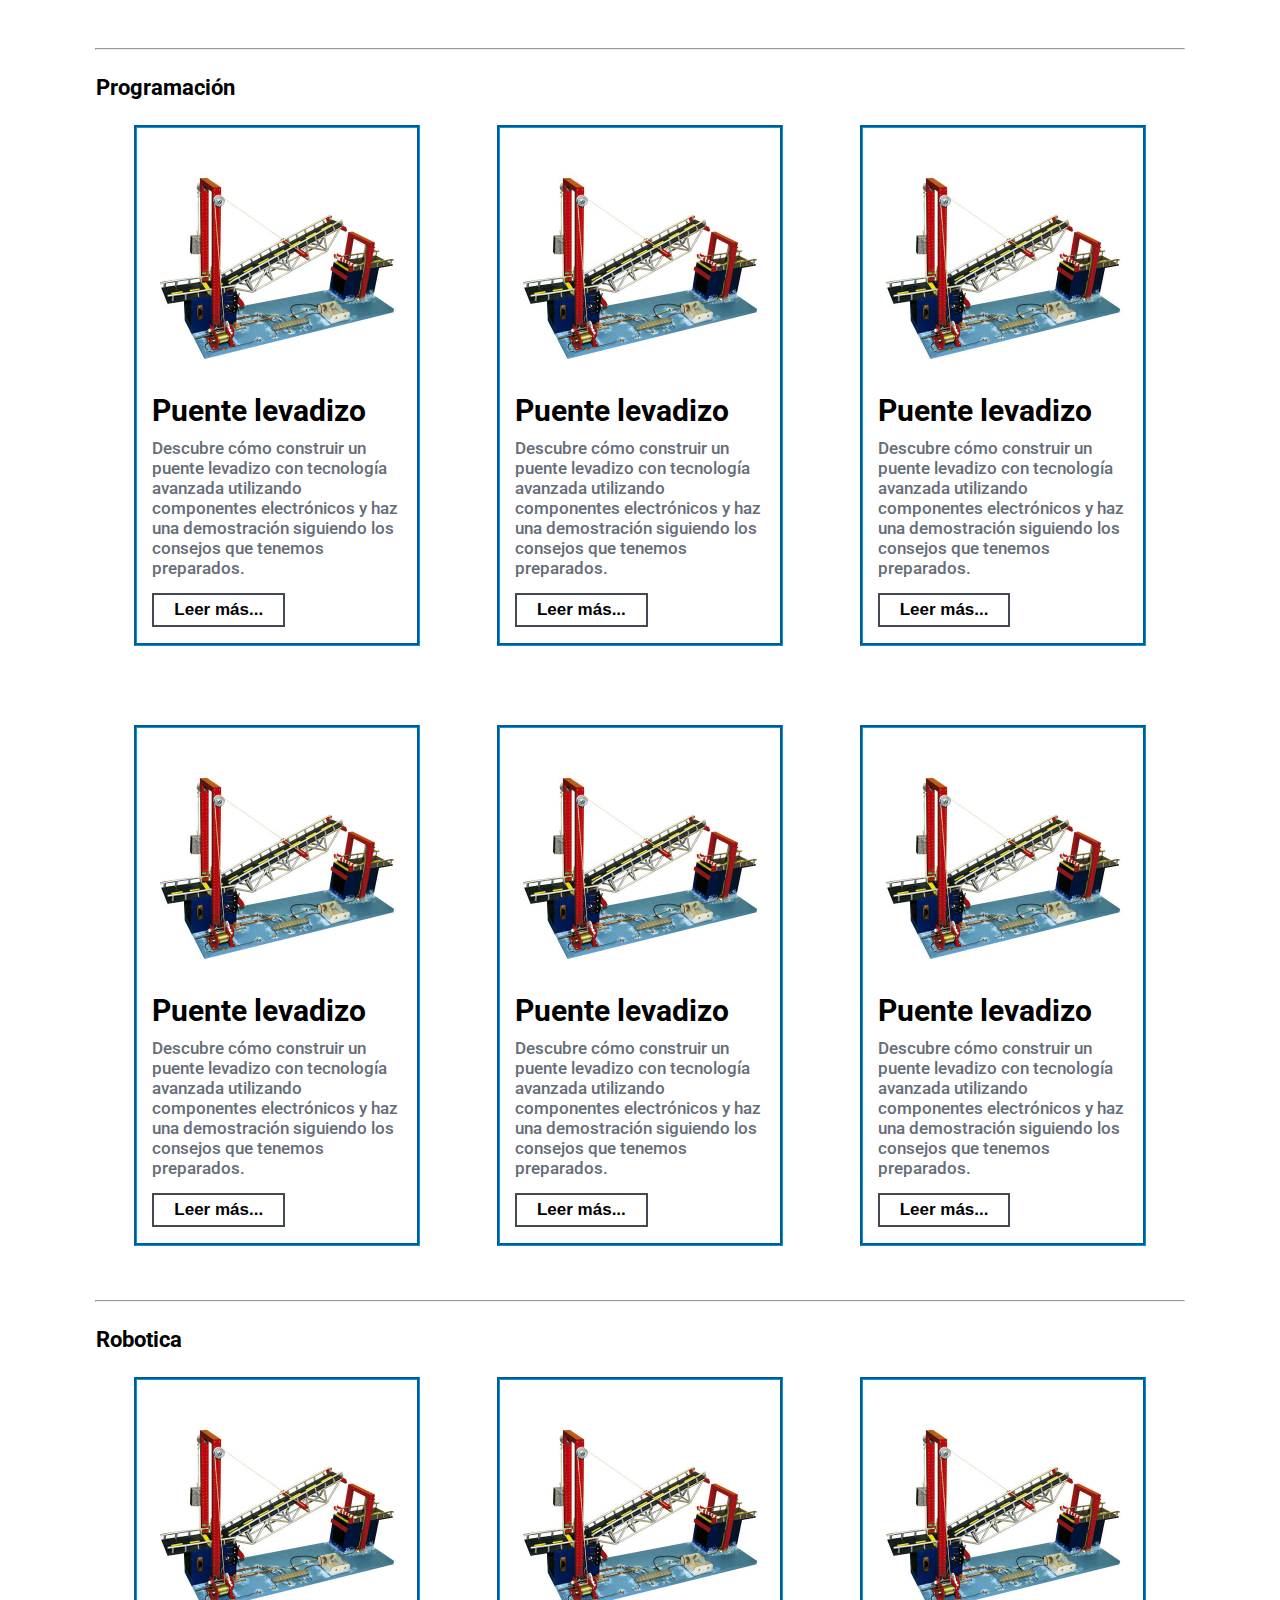
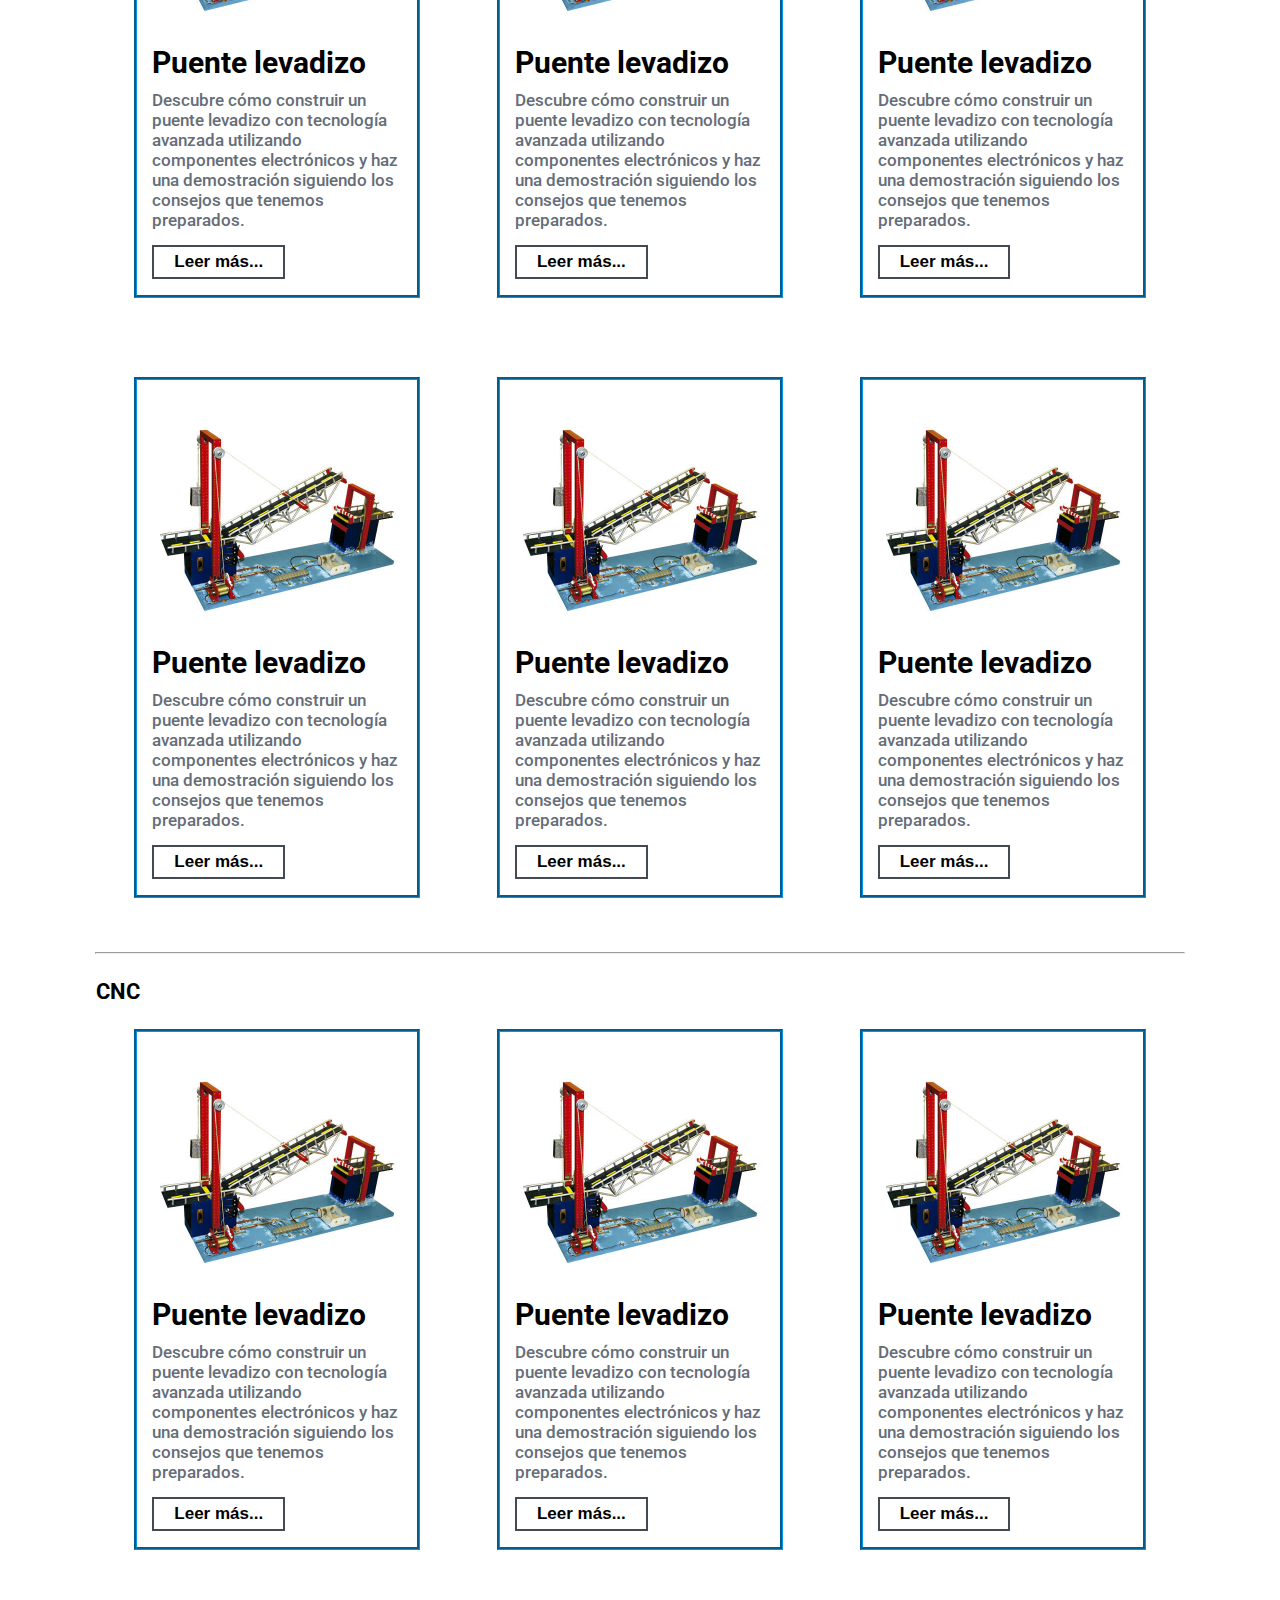
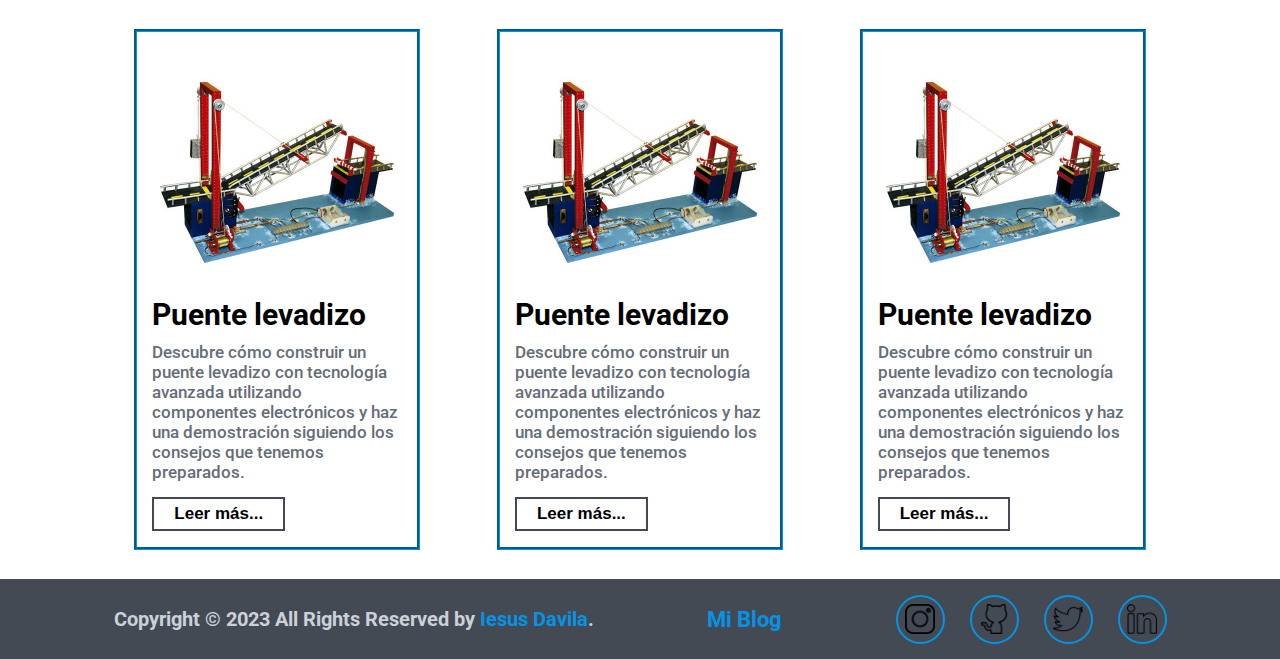
==== commit b27b6ff7: "Direccionamiento entre el header y las secciones" ====
--- a/blogs.html
+++ b/blogs.html
@@ -21,22 +21,22 @@
     <section class="header__opciones">
       <ul class="header__opciones-lista">
         <li class="header__opciones-elec">
-          <a href="https://www.instagram.com/iesusdavilaa/" target="_blank">
+          <a href="#blog-electronica">
             Electrónica
           </a>
         </li>
         <li class="header__opciones-prog">
-          <a href="https://www.instagram.com/iesusdavilaa/" target="_blank">
+          <a href="#blog-programacion">
             Programación
           </a>
         </li>
         <li class="header__opciones-rob">
-          <a href="https://www.instagram.com/iesusdavilaa/" target="_blank">
+          <a href="#blog-robotica">
             Robótica
           </a>
         </li>
         <li class="header__opciones-cnc">
-          <a href="https://www.instagram.com/iesusdavilaa/" target="_blank">
+          <a href="#blog-cnc">
             CNC
           </a>
         </li>
@@ -204,7 +204,7 @@
 
     <hr>
 
-    <section class="blogs">
+    <section id="blog-electronica" class="blogs">
       <article class="blogs__last--sect">
         Electrónica
       </article>
@@ -328,7 +328,7 @@
 
     <hr>
 
-    <section class="blogs">
+    <section id="blog-programacion" class="blogs">
       <article class="blogs__last--sect">
         Programación
       </article>
@@ -452,7 +452,7 @@
 
     <hr>
 
-    <section class="blogs">
+    <section id="blog-robotica" class="blogs">
       <article class="blogs__last--sect">
         Robotica
       </article>
@@ -576,7 +576,7 @@
 
     <hr>
 
-    <section class="blogs">
+    <section id="blog-cnc" class="blogs">
       <article class="blogs__last--sect">
         CNC
       </article>
--- a/src/design_blogs.css
+++ b/src/design_blogs.css
@@ -53,7 +53,7 @@
   display: flex;
   justify-content: center;
   align-items: center;
-  gap: 10%;
+  gap: 20px;
 }
 
 .header__opciones-lista li {
@@ -70,7 +70,7 @@
 }
 
 .blogs__main--secact {
-  width: 65%;
+  width: 75%;
   margin: 0 auto;
   padding-bottom: 15px;
   font-size: 25px;
@@ -78,7 +78,7 @@
 }
 
 .blogs__main--card {
-  width: 65%;
+  width: 75%;
   margin: 0 auto;
   height: 500px;
   display: flex;
@@ -142,7 +142,7 @@
 
 article.blog_last-item {
   display: grid;
-  grid-template-columns: repeat(4, 1fr);
+  grid-template-columns: repeat(auto-fit, minmax(300px, 1fr));
   grid-auto-rows: 550px;
   justify-items: center;
   row-gap: 50px;
@@ -198,6 +198,8 @@
   display: flex;
   justify-content: space-evenly;
   align-items: center;
+  justify-items: center;
+  flex-wrap: wrap-reverse;
   background-color: var(--prim-2-color);
 }
 
@@ -273,13 +275,30 @@
   .header__opciones-lista {
     gap: 5px;
   }
+
   .blogs__main--card,
   .blogs__main--secact {
-    width: 80%;
+    width: 90%;
+  }
+
+  .blogs__main-card--info {
+    gap: 15px;
+  }
+
+  .blogs__main-card--info h2 {
+    font-size: 30px;
+  }
+
+  .blogs__main-card--info p {
+    font-size: 16px;
+  }
+
+  .blogs__main-card--info a button {
+    font-size: 16px;
   }
 
   article.blog_last-item {
-    grid-template-columns: repeat(3, 1fr);
+    grid-template-columns: repeat(auto-fit, minmax(270px, 1fr));
     row-gap: 0px;
   }
 }
@@ -343,4 +362,13 @@
     grid-template-columns: 1fr;
     row-gap: 0px;
   }
-}
+
+  .footer__container {
+    height: 120px;
+    text-align: center;
+  }
+
+  .footer__container-empresa {
+    display: none;
+  }
+}
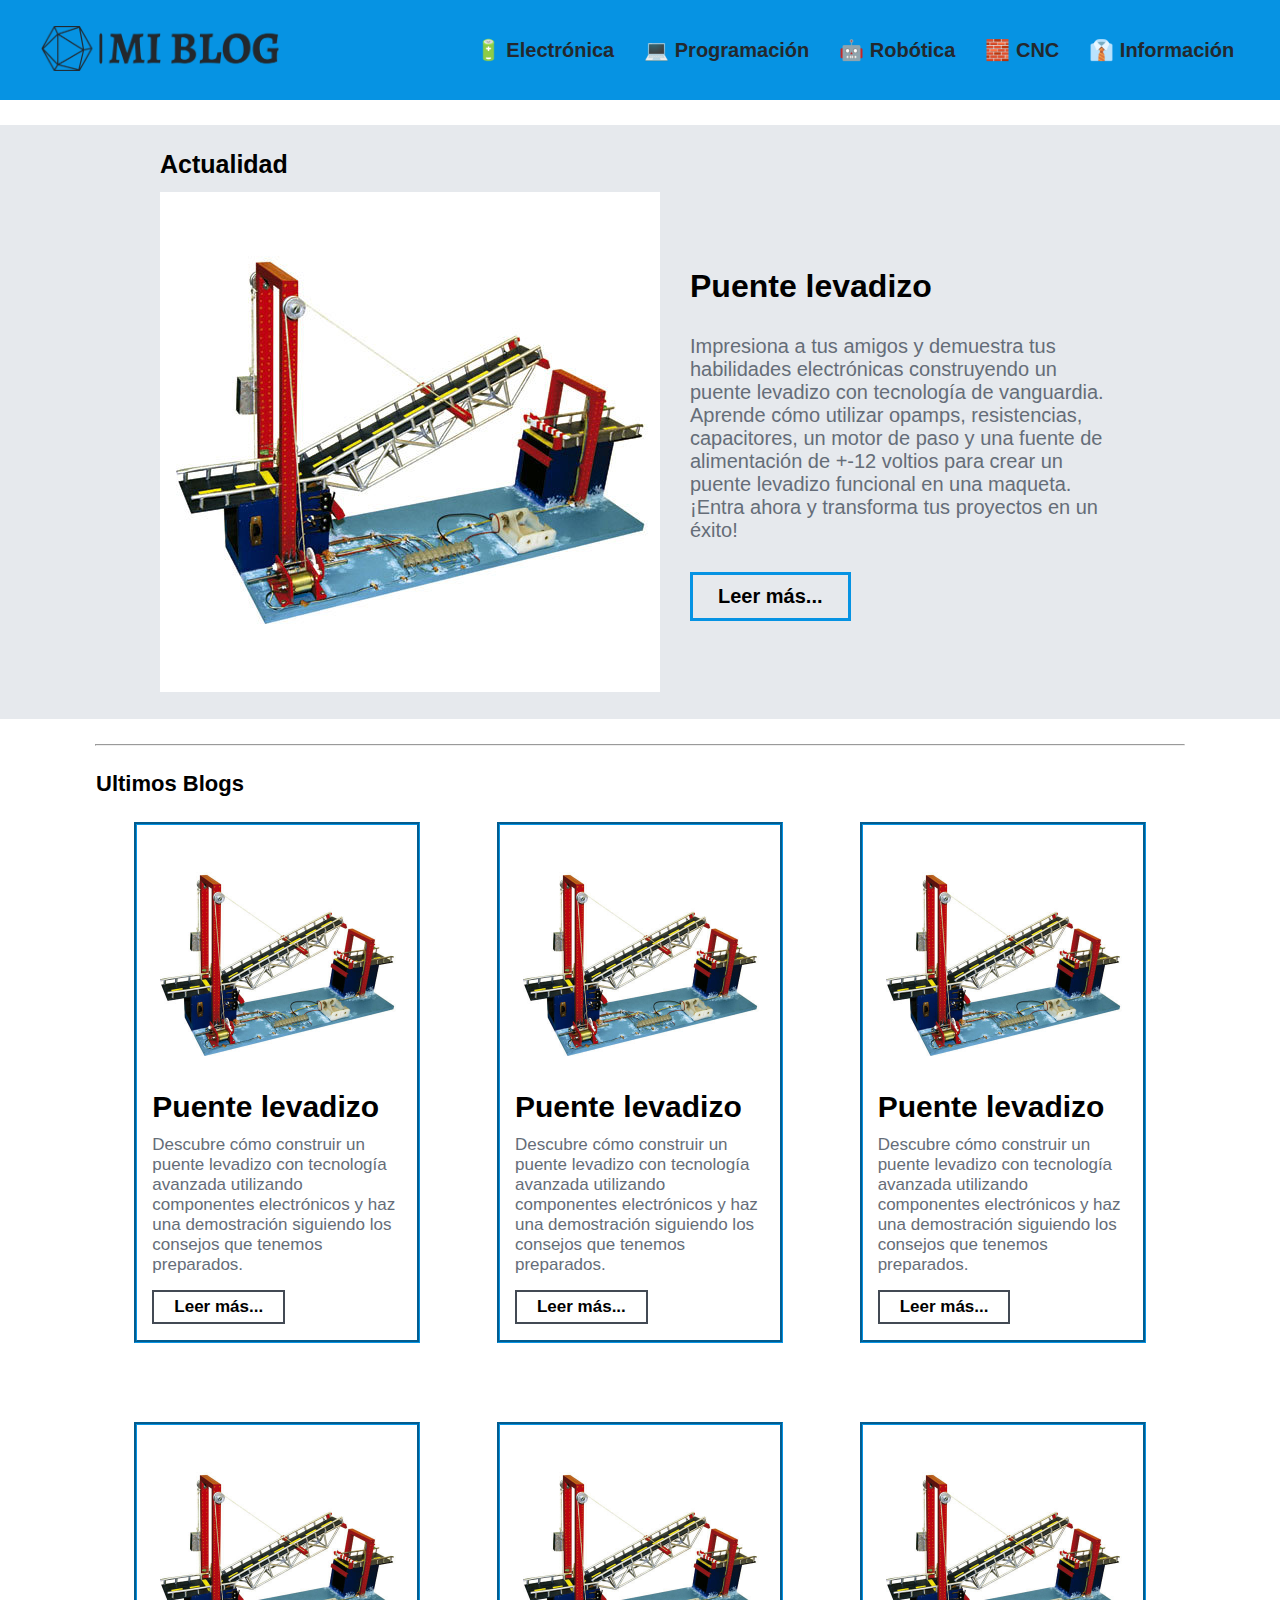
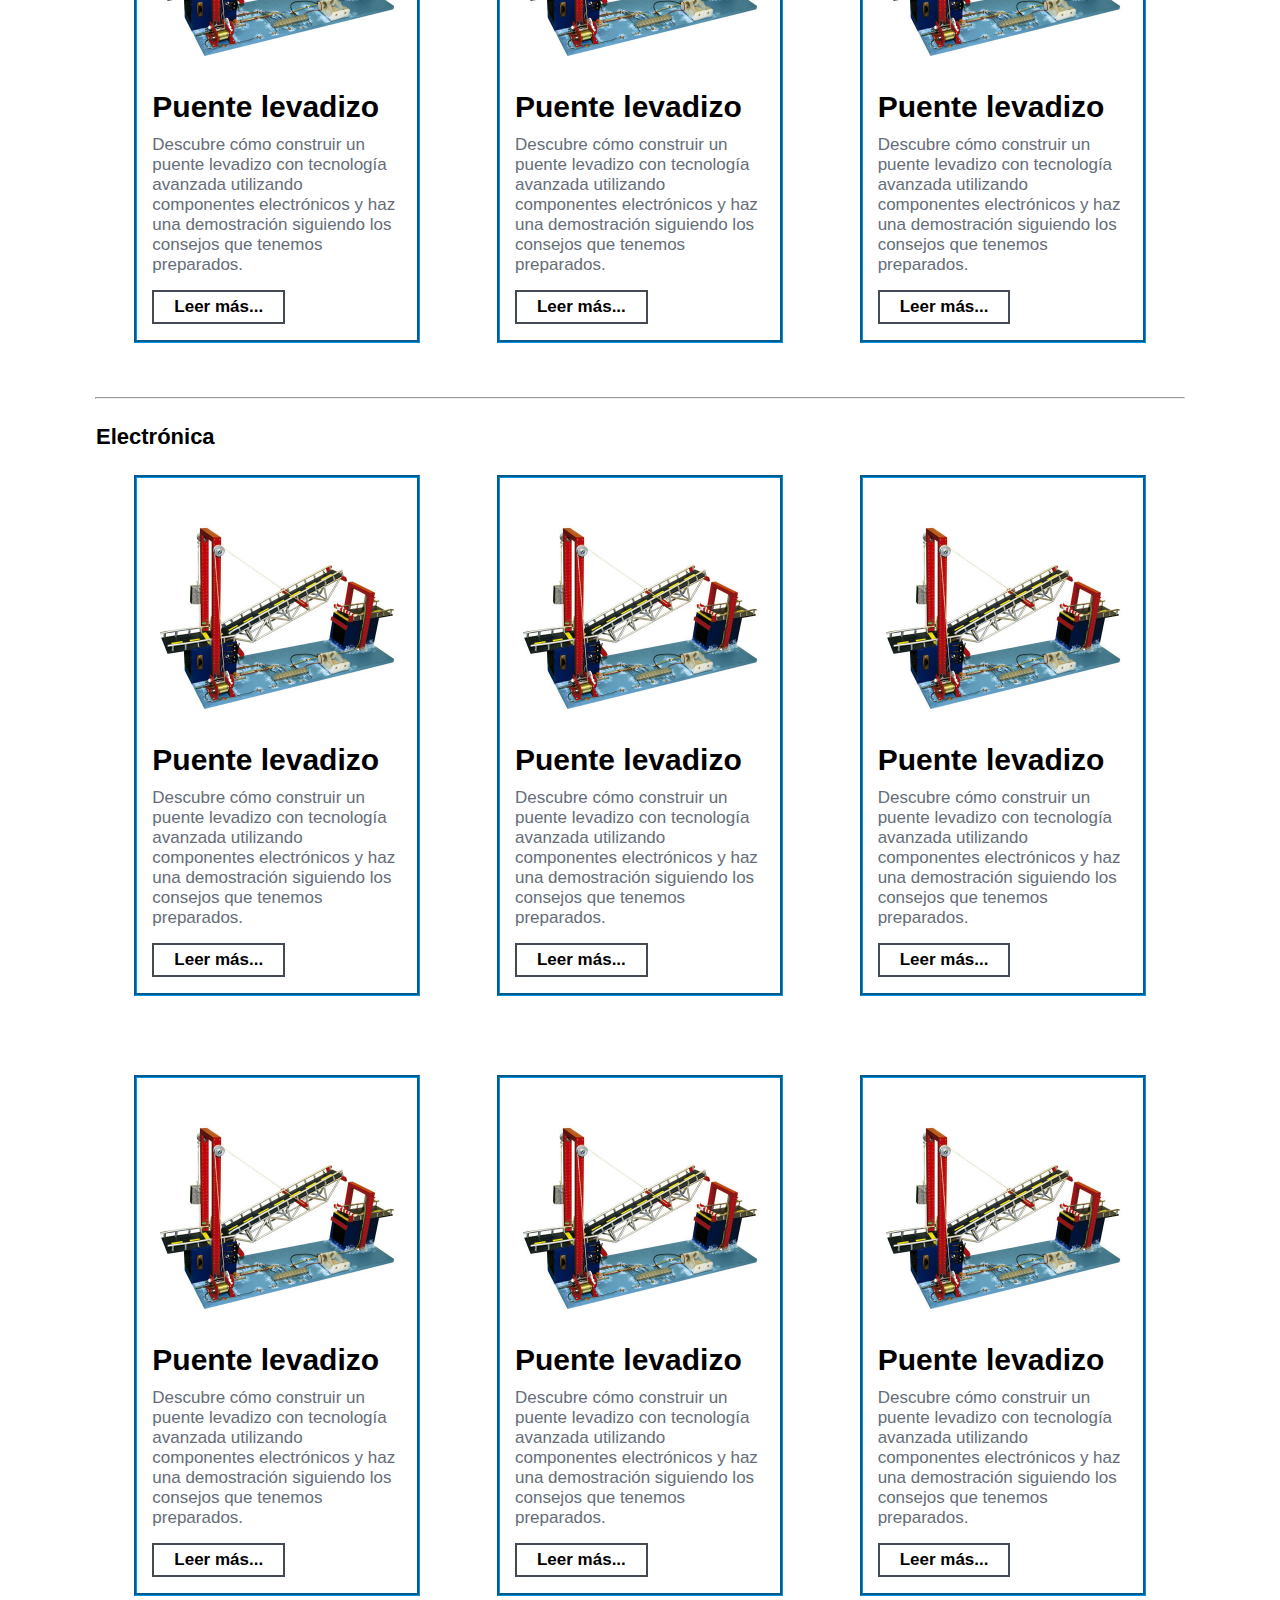
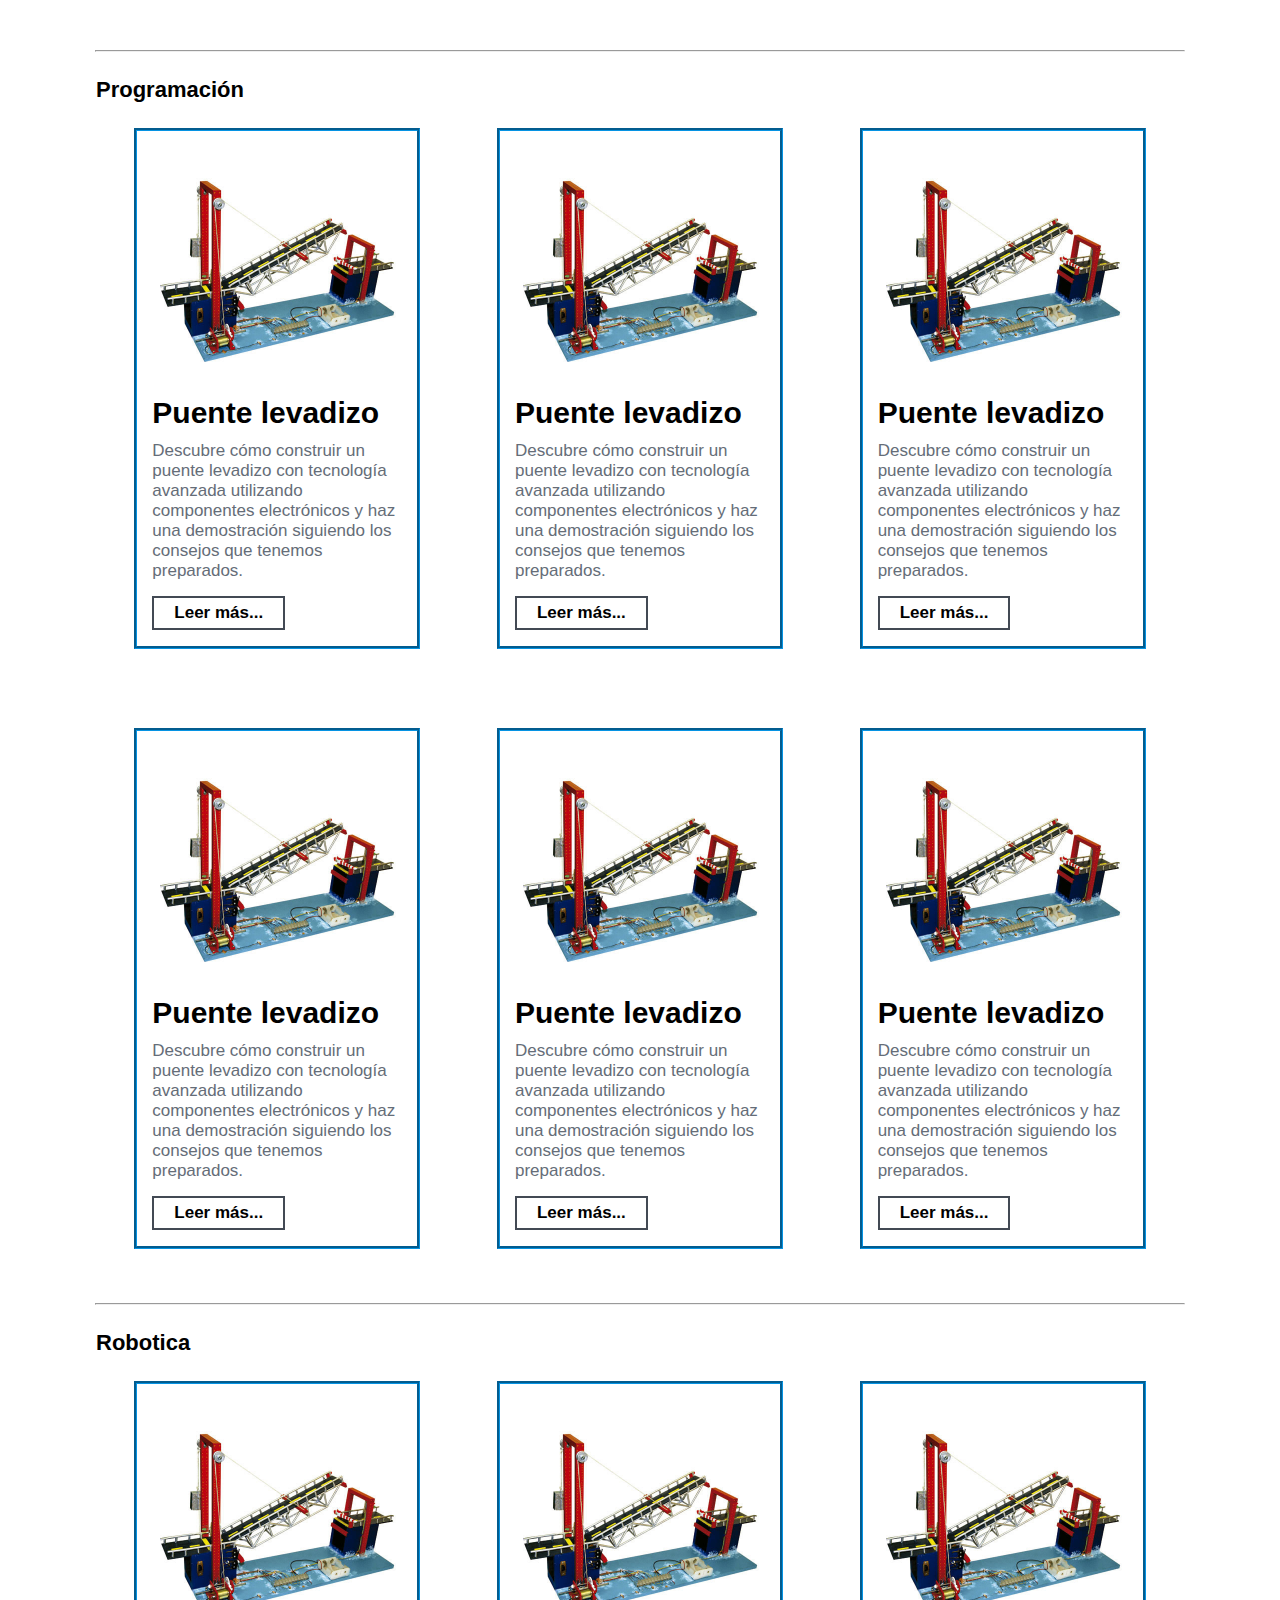
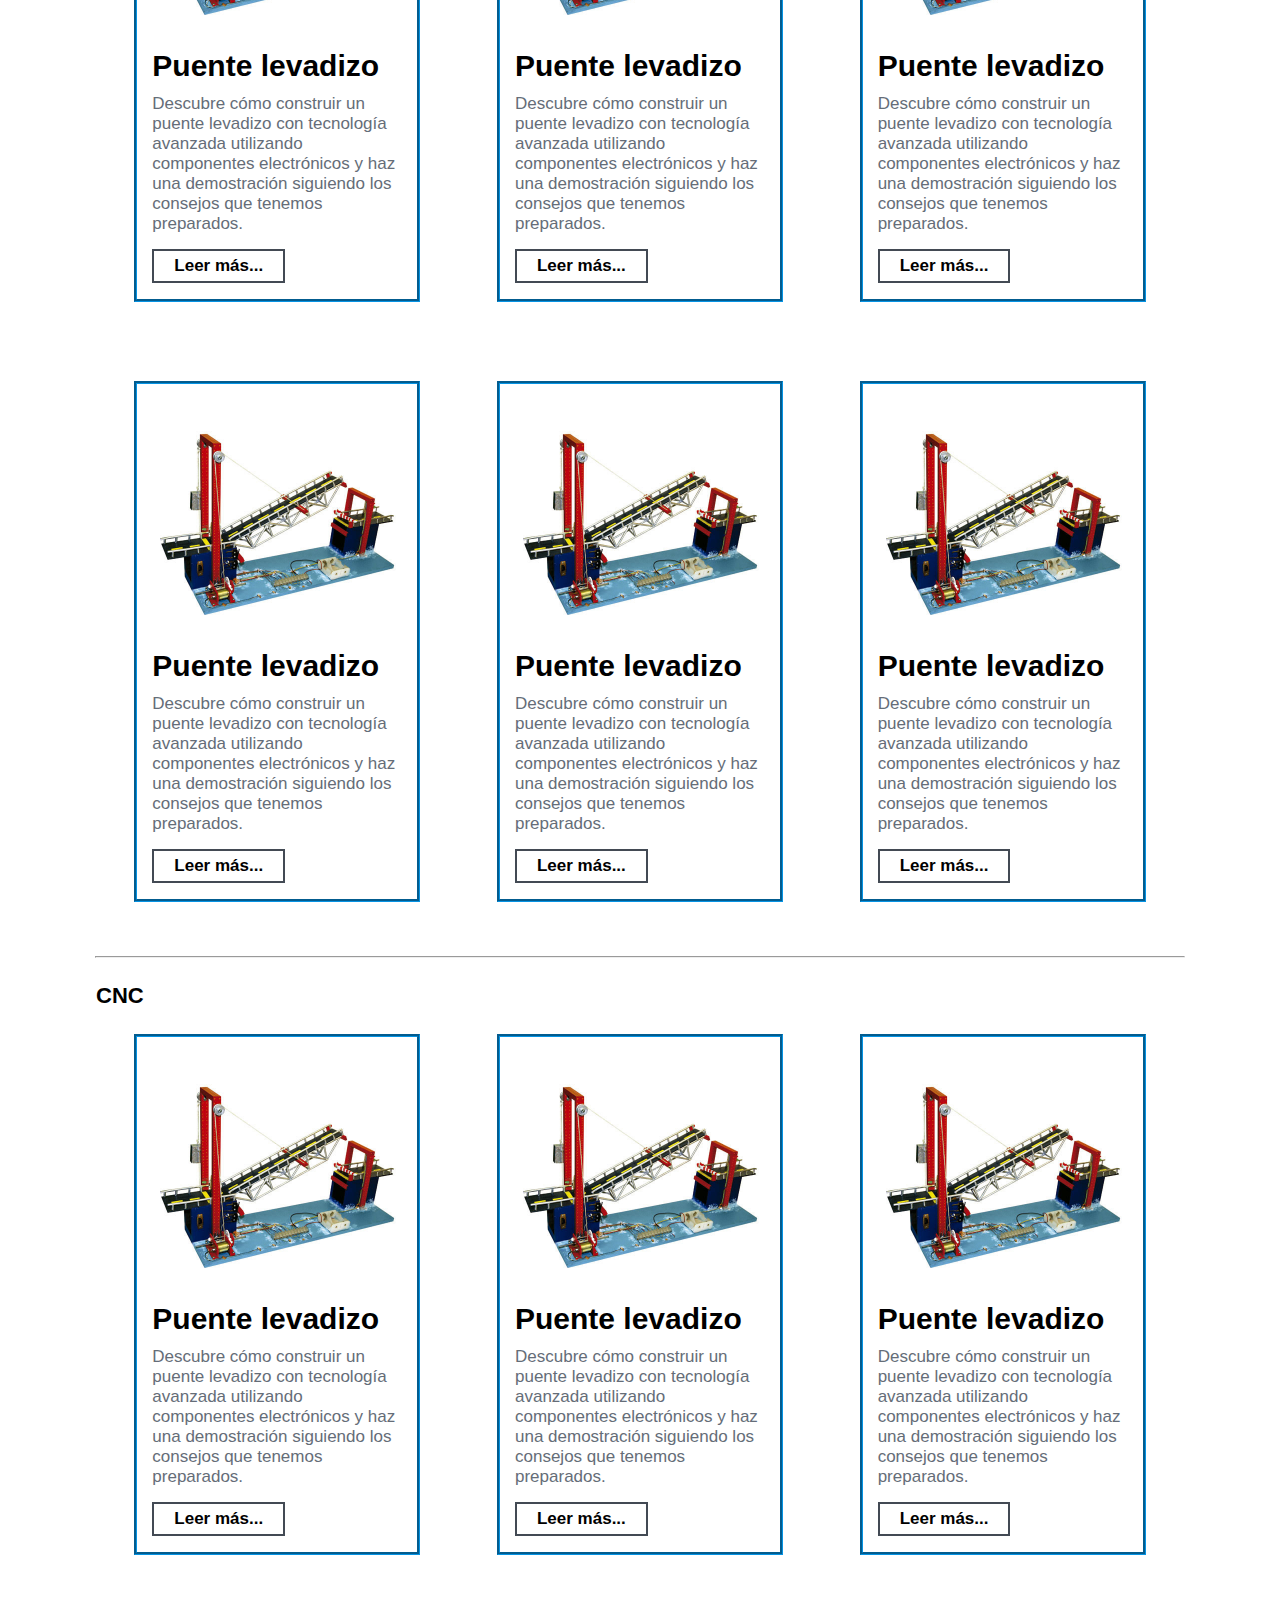
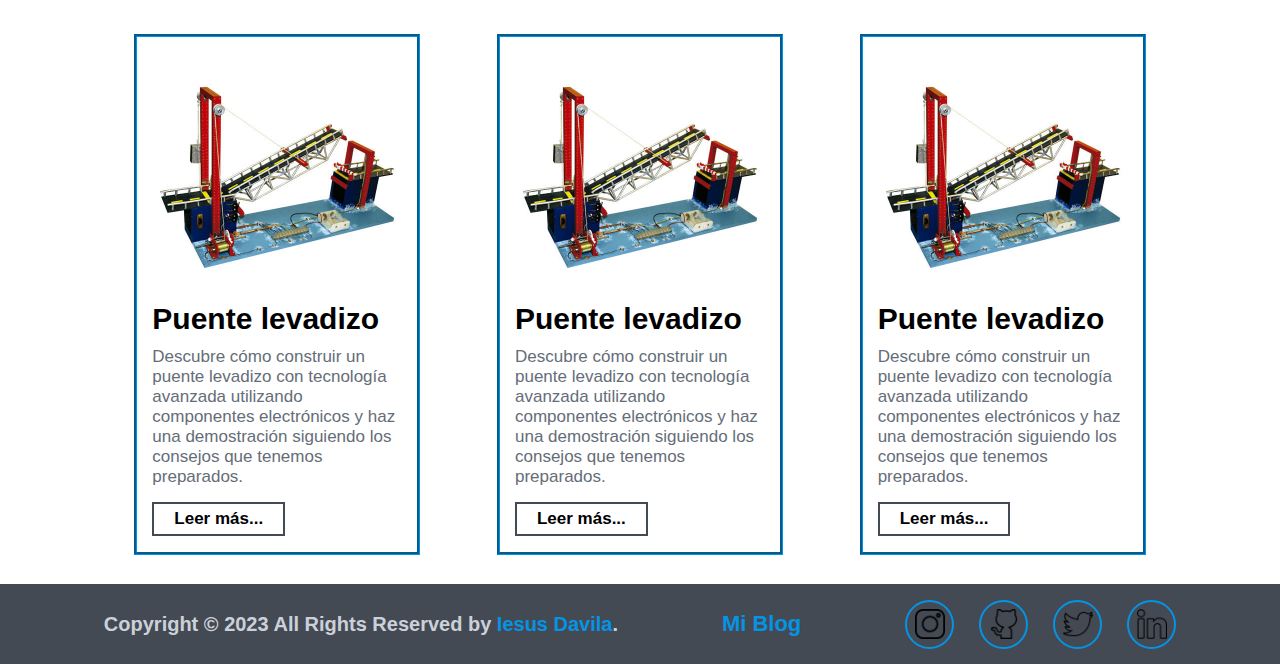
==== commit 9e7b6ee8: "Mejora en el diseño del header" ====
--- a/blogs.html
+++ b/blogs.html
@@ -22,27 +22,27 @@
       <ul class="header__opciones-lista">
         <li class="header__opciones-elec">
           <a href="#blog-electronica">
-            Electrónica
+            🔋 Electrónica
           </a>
         </li>
         <li class="header__opciones-prog">
           <a href="#blog-programacion">
-            Programación
+            💻 Programación
           </a>
         </li>
         <li class="header__opciones-rob">
           <a href="#blog-robotica">
-            Robótica
+            🤖 Robótica
           </a>
         </li>
         <li class="header__opciones-cnc">
           <a href="#blog-cnc">
-            CNC
+            🧱 CNC
           </a>
         </li>
         <li class="header__opciones-about">
           <a href="https://www.instagram.com/iesusdavilaa/" target="_blank">
-            Información
+            👔 Información
           </a>
         </li>
       </ul>
--- a/src/design_blogs.css
+++ b/src/design_blogs.css
@@ -1,5 +1,3 @@
-@import url("https://fonts.googleapis.com/css2?family=Roboto:ital,wght@0,100;0,500;0,700;1,100;1,300;1,500;1,700&display=swap");
-
 :root {
   --prim-1-color: #0693e3;
   --prim-2-color: #434a54;
@@ -30,7 +28,7 @@
 }
 
 body {
-  font-family: "Roboto", sans-serif;
+  font-family: sans-serif;
 }
 
 header {
@@ -41,7 +39,7 @@
   flex-wrap: wrap;
   justify-content: center;
   align-items: center;
-  gap: 20%;
+  gap: 15%;
   background-color: var(--prim-1-color);
 }
 
@@ -59,7 +57,13 @@
 .header__opciones-lista li {
   padding: 0 5px;
   font-size: 20px;
+  font-weight: bold;
+  color: var(--prim-2-tonalidad-alta-color);
   transition: all 0.2s linear;
+}
+
+.header__opciones-lista li:hover {
+  background-color: var(--prim-2-tonalidad-alta-color);
 }
 
 .blogs__main {
@@ -117,7 +121,7 @@
   font-weight: bold;
   cursor: pointer;
   background-color: var(--prim-2-tonalidad-baja-color);
-  transition: background-color 0.3s ease-in-out;
+  transition: all 0.3s ease-in-out;
 }
 
 .blogs__main-card--info button:hover {
@@ -185,7 +189,7 @@
   font-weight: bold;
   cursor: pointer;
   background-color: #ffff;
-  transition: background-color 0.3s ease-in-out;
+  transition: all 0.3s ease-in-out;
 }
 
 .blogs__last-card--info button:hover {
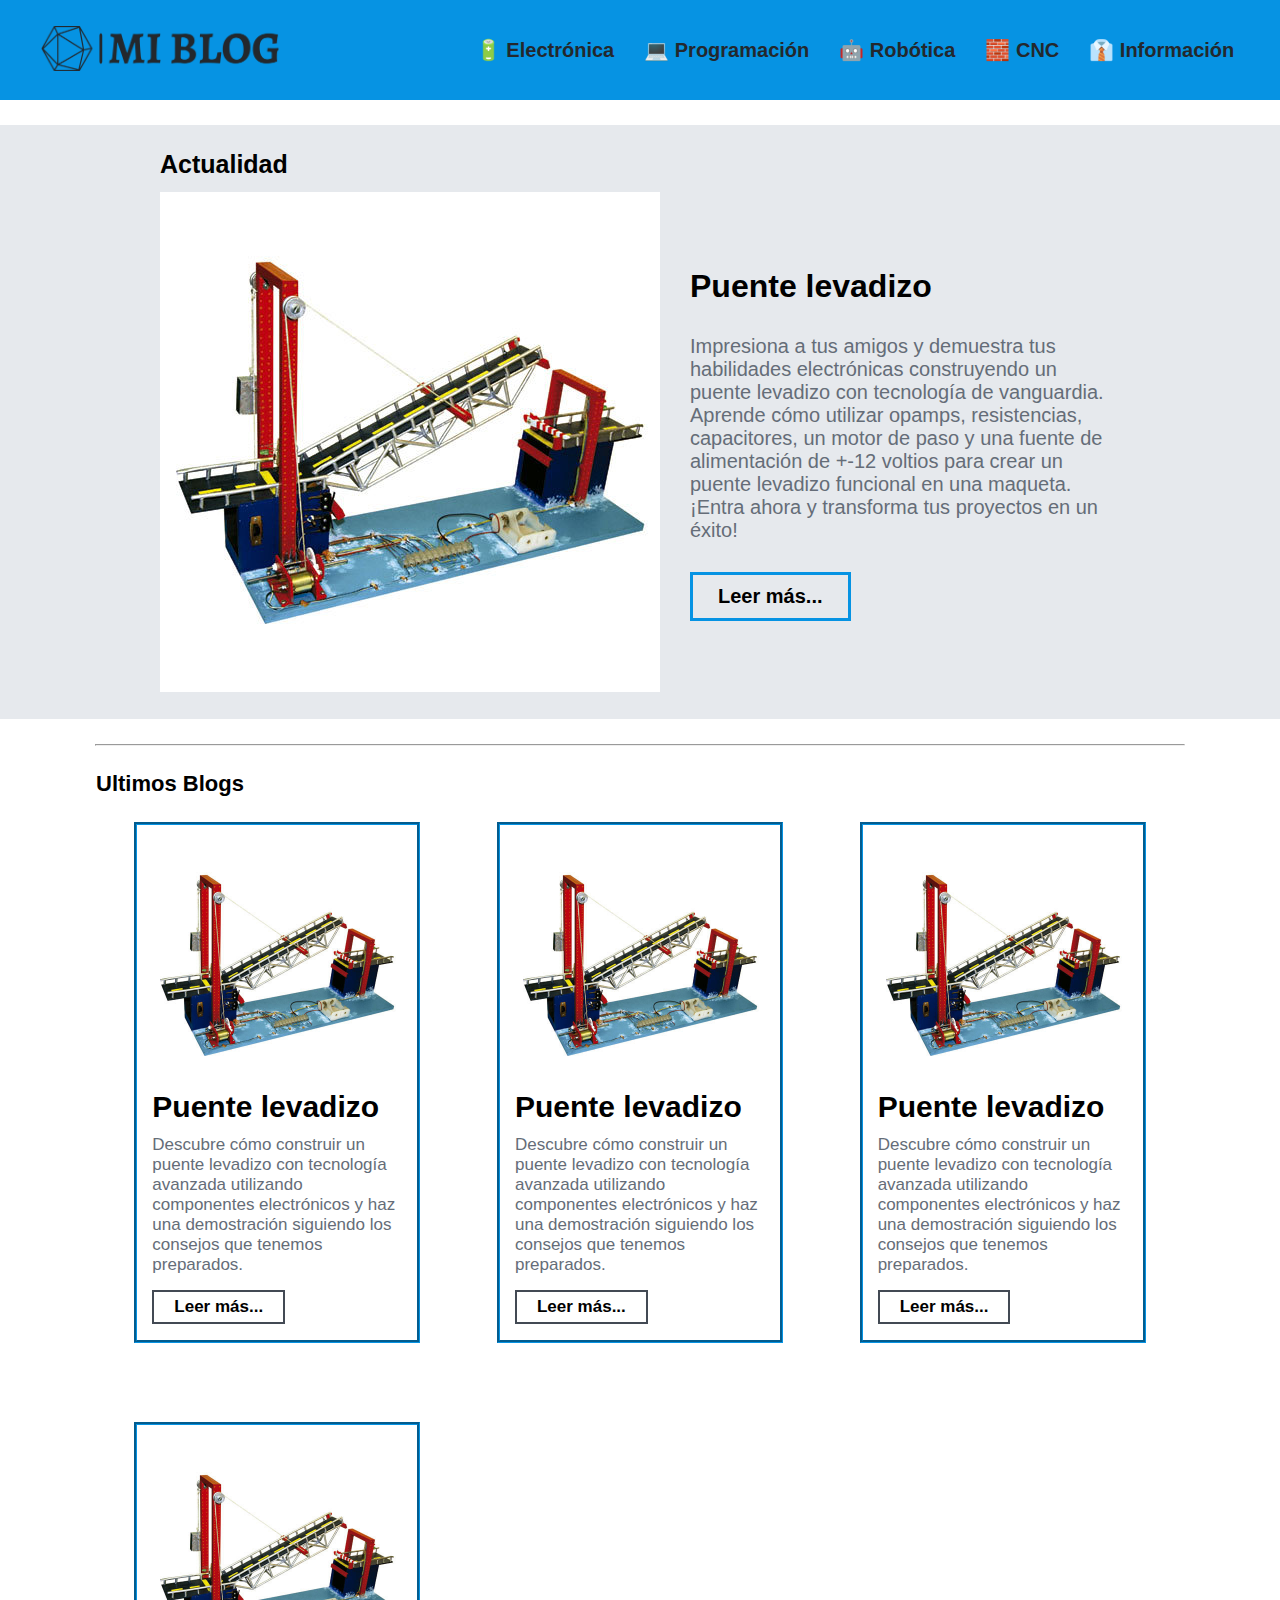
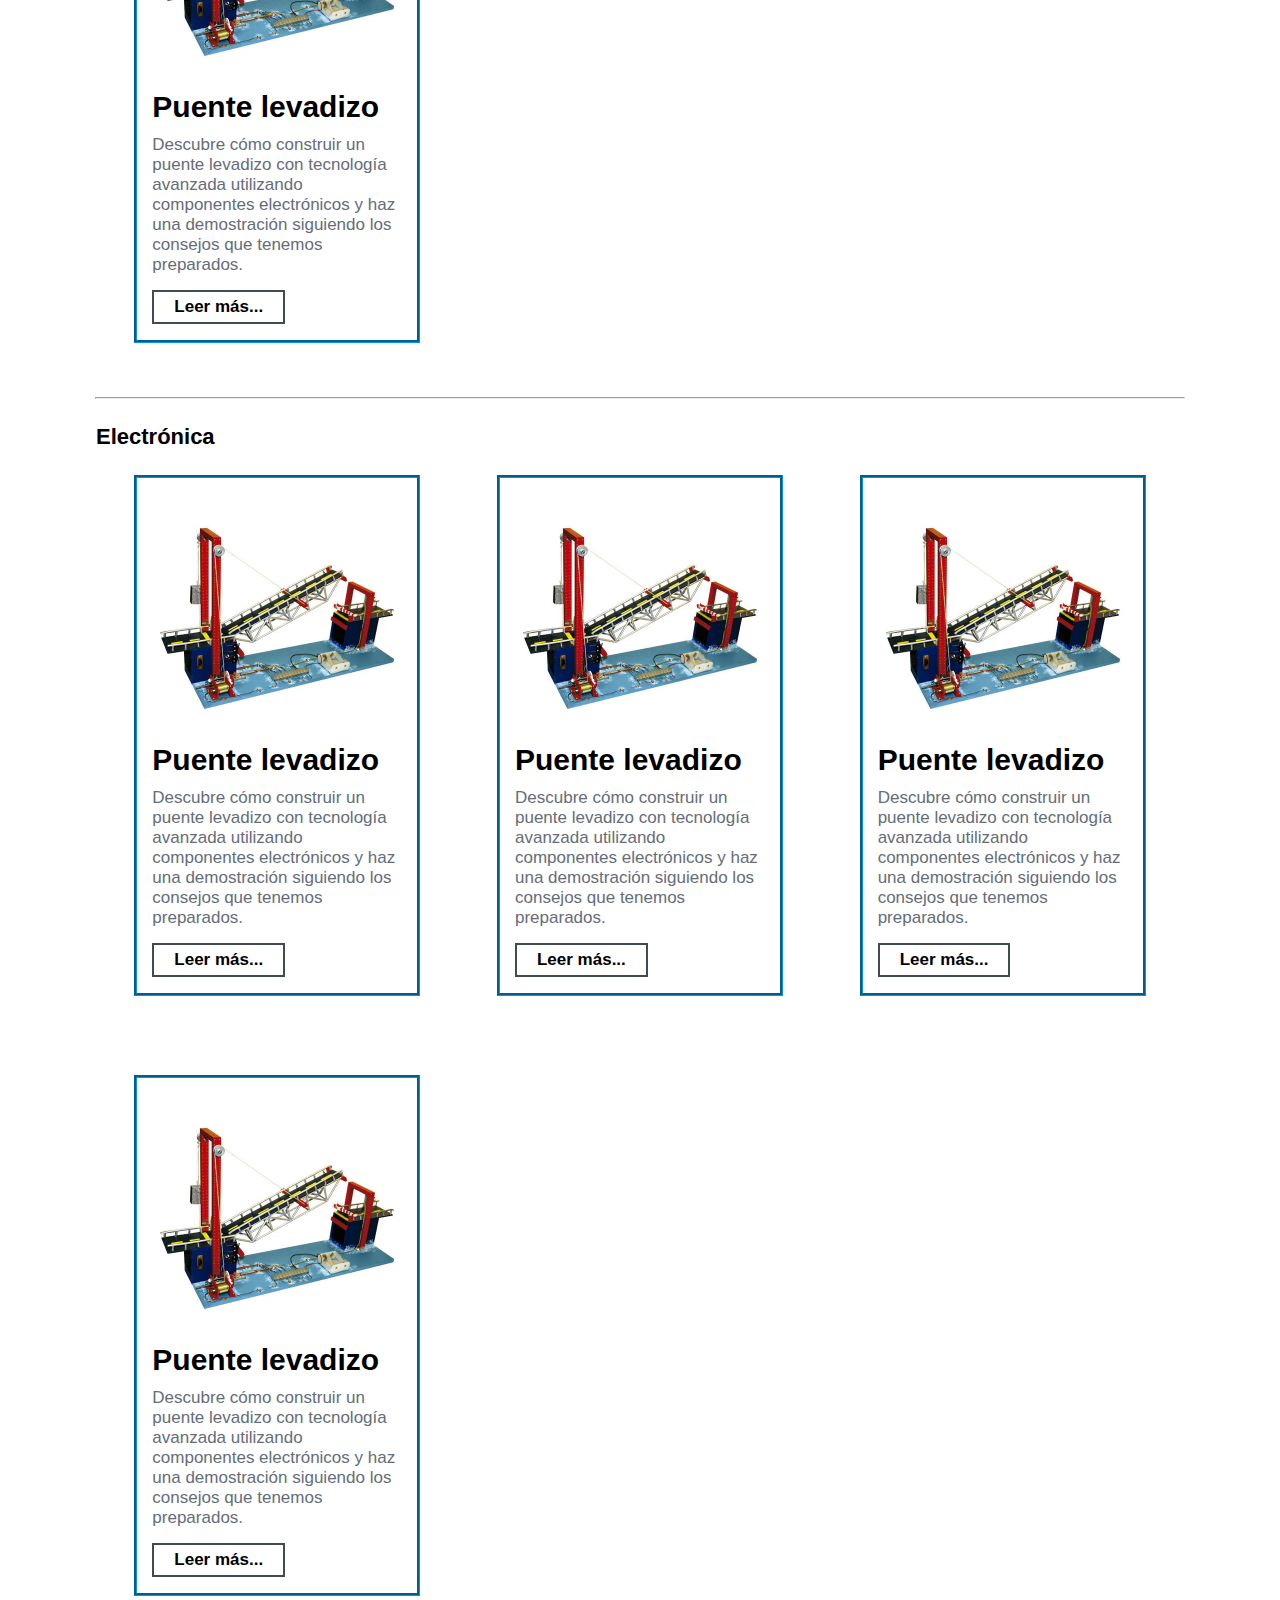
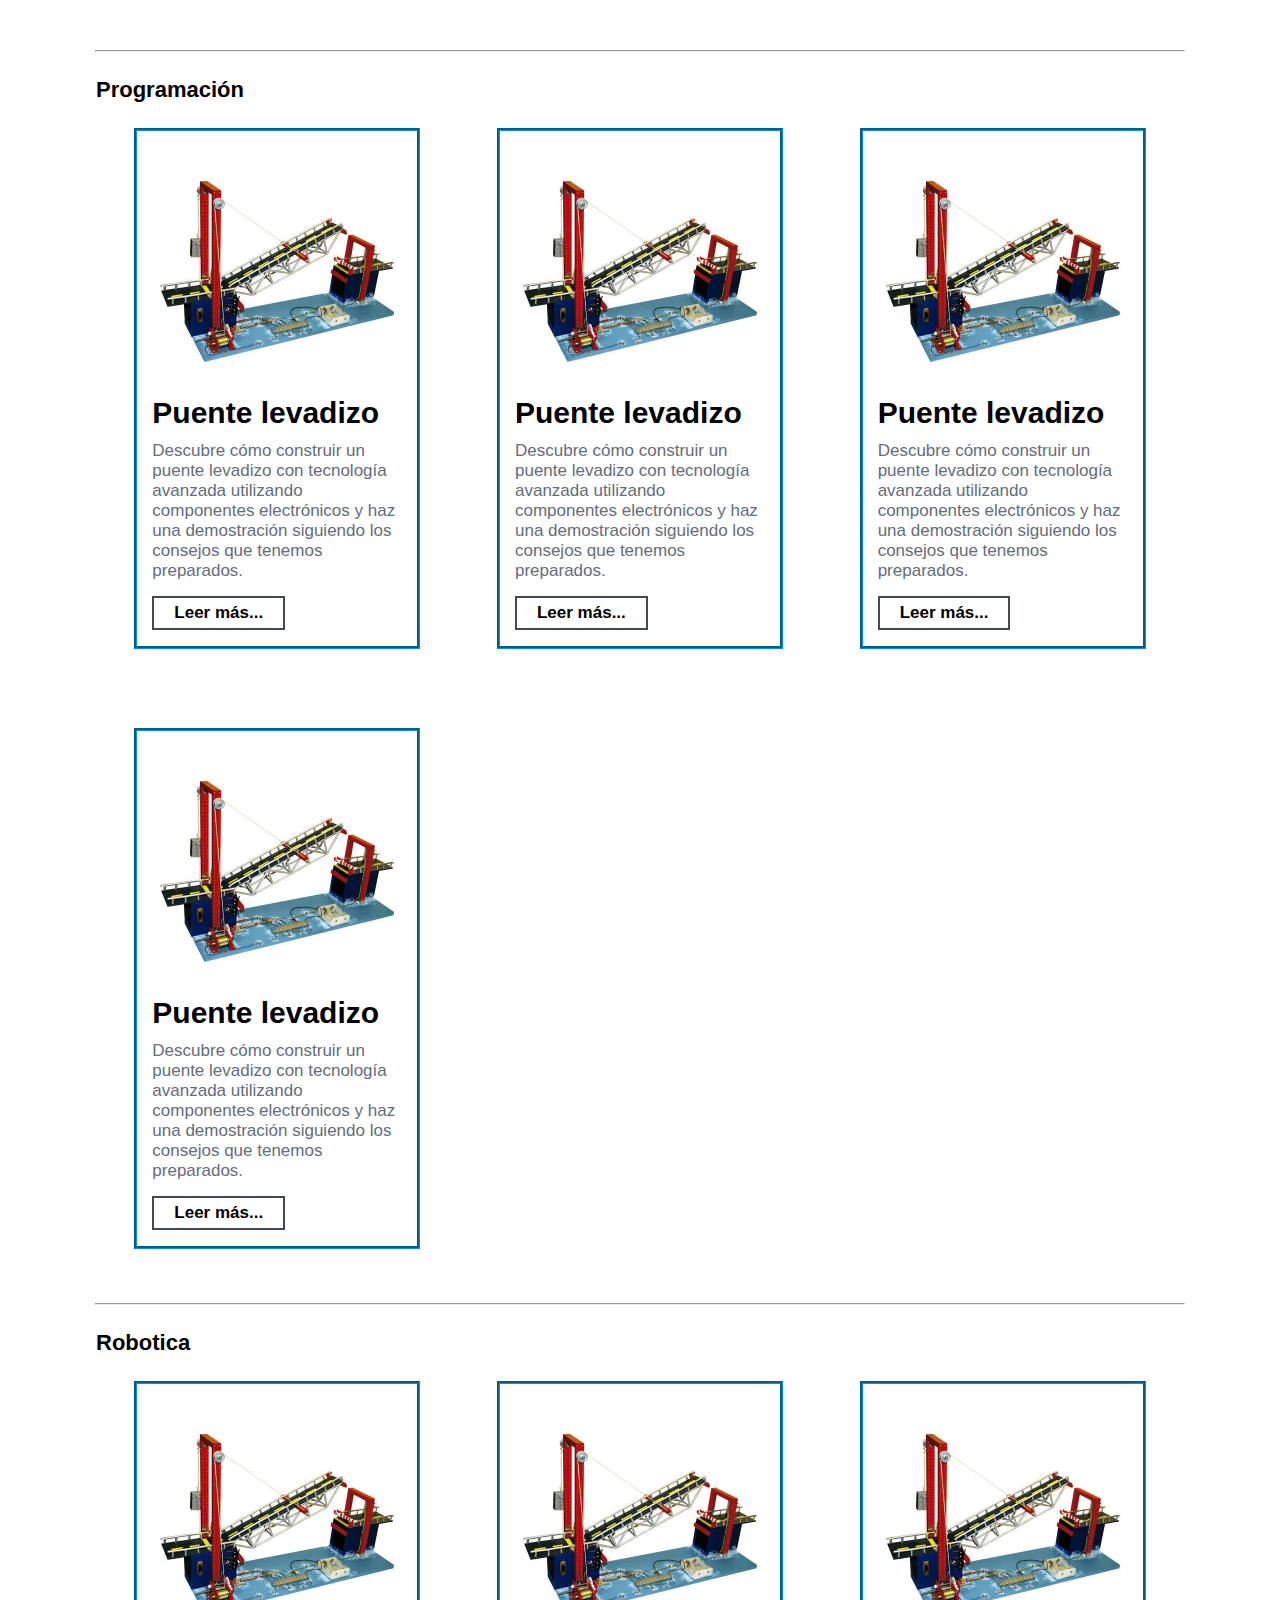
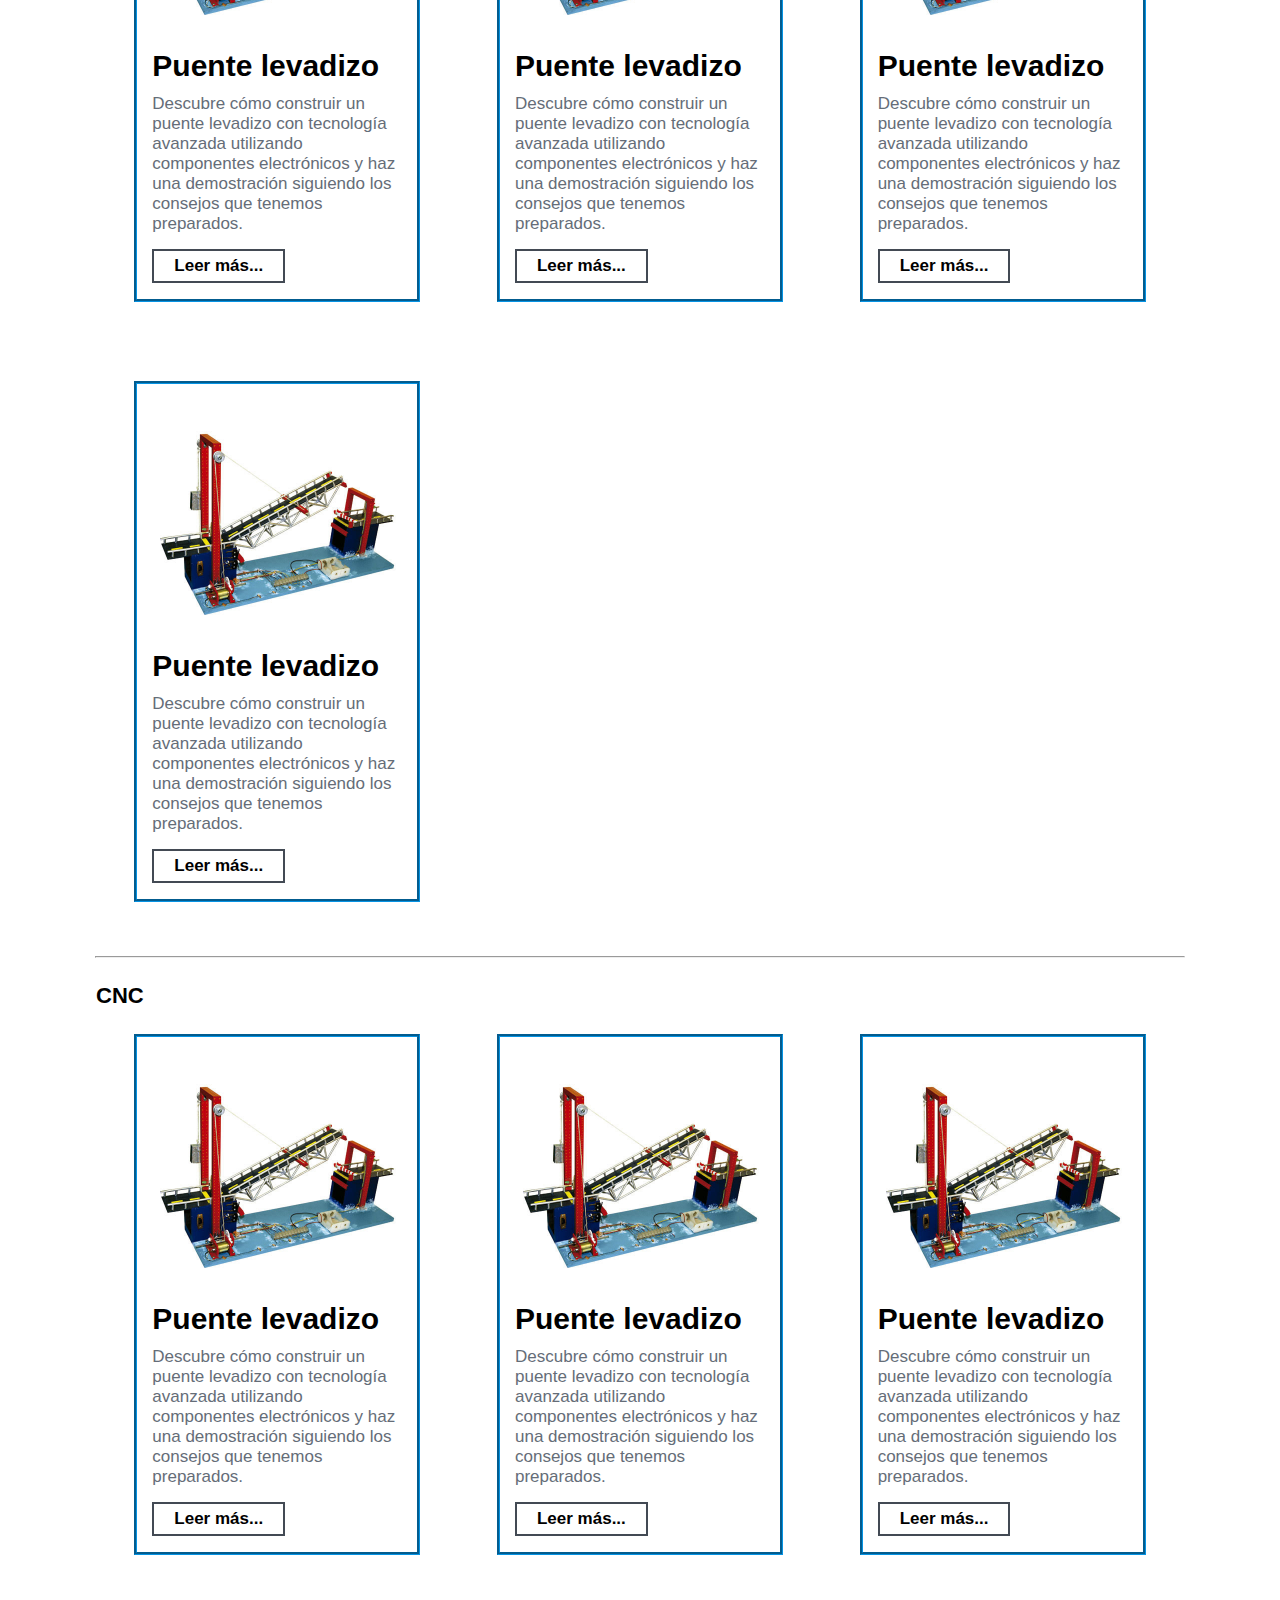
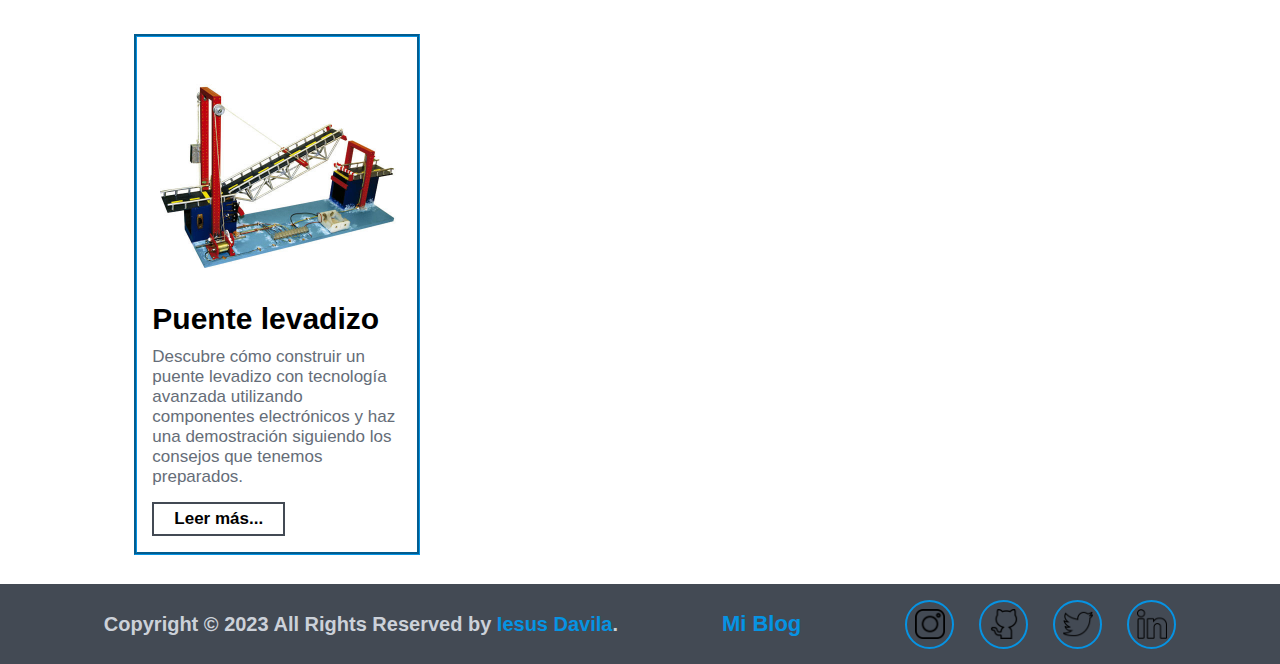
==== commit 43c39a00: "Limpiando el HTML para no tener mas de 4 blogs por categoria" ====
--- a/blogs.html
+++ b/blogs.html
@@ -161,44 +161,6 @@
           </div>
         </div>
 
-        <div class="blogs__last--card">
-          <div class="blogs__last-card--img">
-            <img src="assets/img_blogs/puente_levadizo.jpg" alt="Puente Levadizo">
-          </div>
-          <div class="blogs__last-card--info">
-            <h2>
-              Puente levadizo
-            </h2>
-            <p>
-              Descubre cómo construir un puente levadizo con tecnología avanzada utilizando componentes electrónicos y
-              haz una
-              demostración siguiendo los consejos que tenemos preparados.
-            </p>
-            <a href="">
-              <button type="button">Leer más...</button>
-            </a>
-          </div>
-        </div>
-
-        <div class="blogs__last--card">
-          <div class="blogs__last-card--img">
-            <img src="assets/img_blogs/puente_levadizo.jpg" alt="Puente Levadizo">
-          </div>
-          <div class="blogs__last-card--info">
-            <h2>
-              Puente levadizo
-            </h2>
-            <p>
-              Descubre cómo construir un puente levadizo con tecnología avanzada utilizando componentes electrónicos y
-              haz una
-              demostración siguiendo los consejos que tenemos preparados.
-            </p>
-            <a href="">
-              <button type="button">Leer más...</button>
-            </a>
-          </div>
-        </div>
-
       </article>
     </section>
 
@@ -285,44 +247,6 @@
           </div>
         </div>
 
-        <div class="blogs__last--card">
-          <div class="blogs__last-card--img">
-            <img src="assets/img_blogs/puente_levadizo.jpg" alt="Puente Levadizo">
-          </div>
-          <div class="blogs__last-card--info">
-            <h2>
-              Puente levadizo
-            </h2>
-            <p>
-              Descubre cómo construir un puente levadizo con tecnología avanzada utilizando componentes electrónicos y
-              haz una
-              demostración siguiendo los consejos que tenemos preparados.
-            </p>
-            <a href="">
-              <button type="button">Leer más...</button>
-            </a>
-          </div>
-        </div>
-
-        <div class="blogs__last--card">
-          <div class="blogs__last-card--img">
-            <img src="assets/img_blogs/puente_levadizo.jpg" alt="Puente Levadizo">
-          </div>
-          <div class="blogs__last-card--info">
-            <h2>
-              Puente levadizo
-            </h2>
-            <p>
-              Descubre cómo construir un puente levadizo con tecnología avanzada utilizando componentes electrónicos y
-              haz una
-              demostración siguiendo los consejos que tenemos preparados.
-            </p>
-            <a href="">
-              <button type="button">Leer más...</button>
-            </a>
-          </div>
-        </div>
-
       </article>
     </section>
 
@@ -409,44 +333,6 @@
           </div>
         </div>
 
-        <div class="blogs__last--card">
-          <div class="blogs__last-card--img">
-            <img src="assets/img_blogs/puente_levadizo.jpg" alt="Puente Levadizo">
-          </div>
-          <div class="blogs__last-card--info">
-            <h2>
-              Puente levadizo
-            </h2>
-            <p>
-              Descubre cómo construir un puente levadizo con tecnología avanzada utilizando componentes electrónicos y
-              haz una
-              demostración siguiendo los consejos que tenemos preparados.
-            </p>
-            <a href="">
-              <button type="button">Leer más...</button>
-            </a>
-          </div>
-        </div>
-
-        <div class="blogs__last--card">
-          <div class="blogs__last-card--img">
-            <img src="assets/img_blogs/puente_levadizo.jpg" alt="Puente Levadizo">
-          </div>
-          <div class="blogs__last-card--info">
-            <h2>
-              Puente levadizo
-            </h2>
-            <p>
-              Descubre cómo construir un puente levadizo con tecnología avanzada utilizando componentes electrónicos y
-              haz una
-              demostración siguiendo los consejos que tenemos preparados.
-            </p>
-            <a href="">
-              <button type="button">Leer más...</button>
-            </a>
-          </div>
-        </div>
-
       </article>
     </section>
 
@@ -533,44 +419,6 @@
           </div>
         </div>
 
-        <div class="blogs__last--card">
-          <div class="blogs__last-card--img">
-            <img src="assets/img_blogs/puente_levadizo.jpg" alt="Puente Levadizo">
-          </div>
-          <div class="blogs__last-card--info">
-            <h2>
-              Puente levadizo
-            </h2>
-            <p>
-              Descubre cómo construir un puente levadizo con tecnología avanzada utilizando componentes electrónicos y
-              haz una
-              demostración siguiendo los consejos que tenemos preparados.
-            </p>
-            <a href="">
-              <button type="button">Leer más...</button>
-            </a>
-          </div>
-        </div>
-
-        <div class="blogs__last--card">
-          <div class="blogs__last-card--img">
-            <img src="assets/img_blogs/puente_levadizo.jpg" alt="Puente Levadizo">
-          </div>
-          <div class="blogs__last-card--info">
-            <h2>
-              Puente levadizo
-            </h2>
-            <p>
-              Descubre cómo construir un puente levadizo con tecnología avanzada utilizando componentes electrónicos y
-              haz una
-              demostración siguiendo los consejos que tenemos preparados.
-            </p>
-            <a href="">
-              <button type="button">Leer más...</button>
-            </a>
-          </div>
-        </div>
-
       </article>
     </section>
 
@@ -594,44 +442,6 @@
               Descubre cómo construir un puente levadizo con tecnología avanzada utilizando componentes electrónicos y
               haz una
               demostración siguiendo los consejos que tenemos preparados. </p>
-            <a href="">
-              <button type="button">Leer más...</button>
-            </a>
-          </div>
-        </div>
-
-        <div class="blogs__last--card">
-          <div class="blogs__last-card--img">
-            <img src="assets/img_blogs/puente_levadizo.jpg" alt="Puente Levadizo">
-          </div>
-          <div class="blogs__last-card--info">
-            <h2>
-              Puente levadizo
-            </h2>
-            <p>
-              Descubre cómo construir un puente levadizo con tecnología avanzada utilizando componentes electrónicos y
-              haz una
-              demostración siguiendo los consejos que tenemos preparados.
-            </p>
-            <a href="">
-              <button type="button">Leer más...</button>
-            </a>
-          </div>
-        </div>
-
-        <div class="blogs__last--card">
-          <div class="blogs__last-card--img">
-            <img src="assets/img_blogs/puente_levadizo.jpg" alt="Puente Levadizo">
-          </div>
-          <div class="blogs__last-card--info">
-            <h2>
-              Puente levadizo
-            </h2>
-            <p>
-              Descubre cómo construir un puente levadizo con tecnología avanzada utilizando componentes electrónicos y
-              haz una
-              demostración siguiendo los consejos que tenemos preparados.
-            </p>
             <a href="">
               <button type="button">Leer más...</button>
             </a>
--- a/src/design_blogs.css
+++ b/src/design_blogs.css
@@ -59,11 +59,10 @@
   font-size: 20px;
   font-weight: bold;
   color: var(--prim-2-tonalidad-alta-color);
-  transition: all 0.2s linear;
 }
 
 .header__opciones-lista li:hover {
-  background-color: var(--prim-2-tonalidad-alta-color);
+  border-bottom: 2px solid var(--prim-2-tonalidad-alta-color);
 }
 
 .blogs__main {
